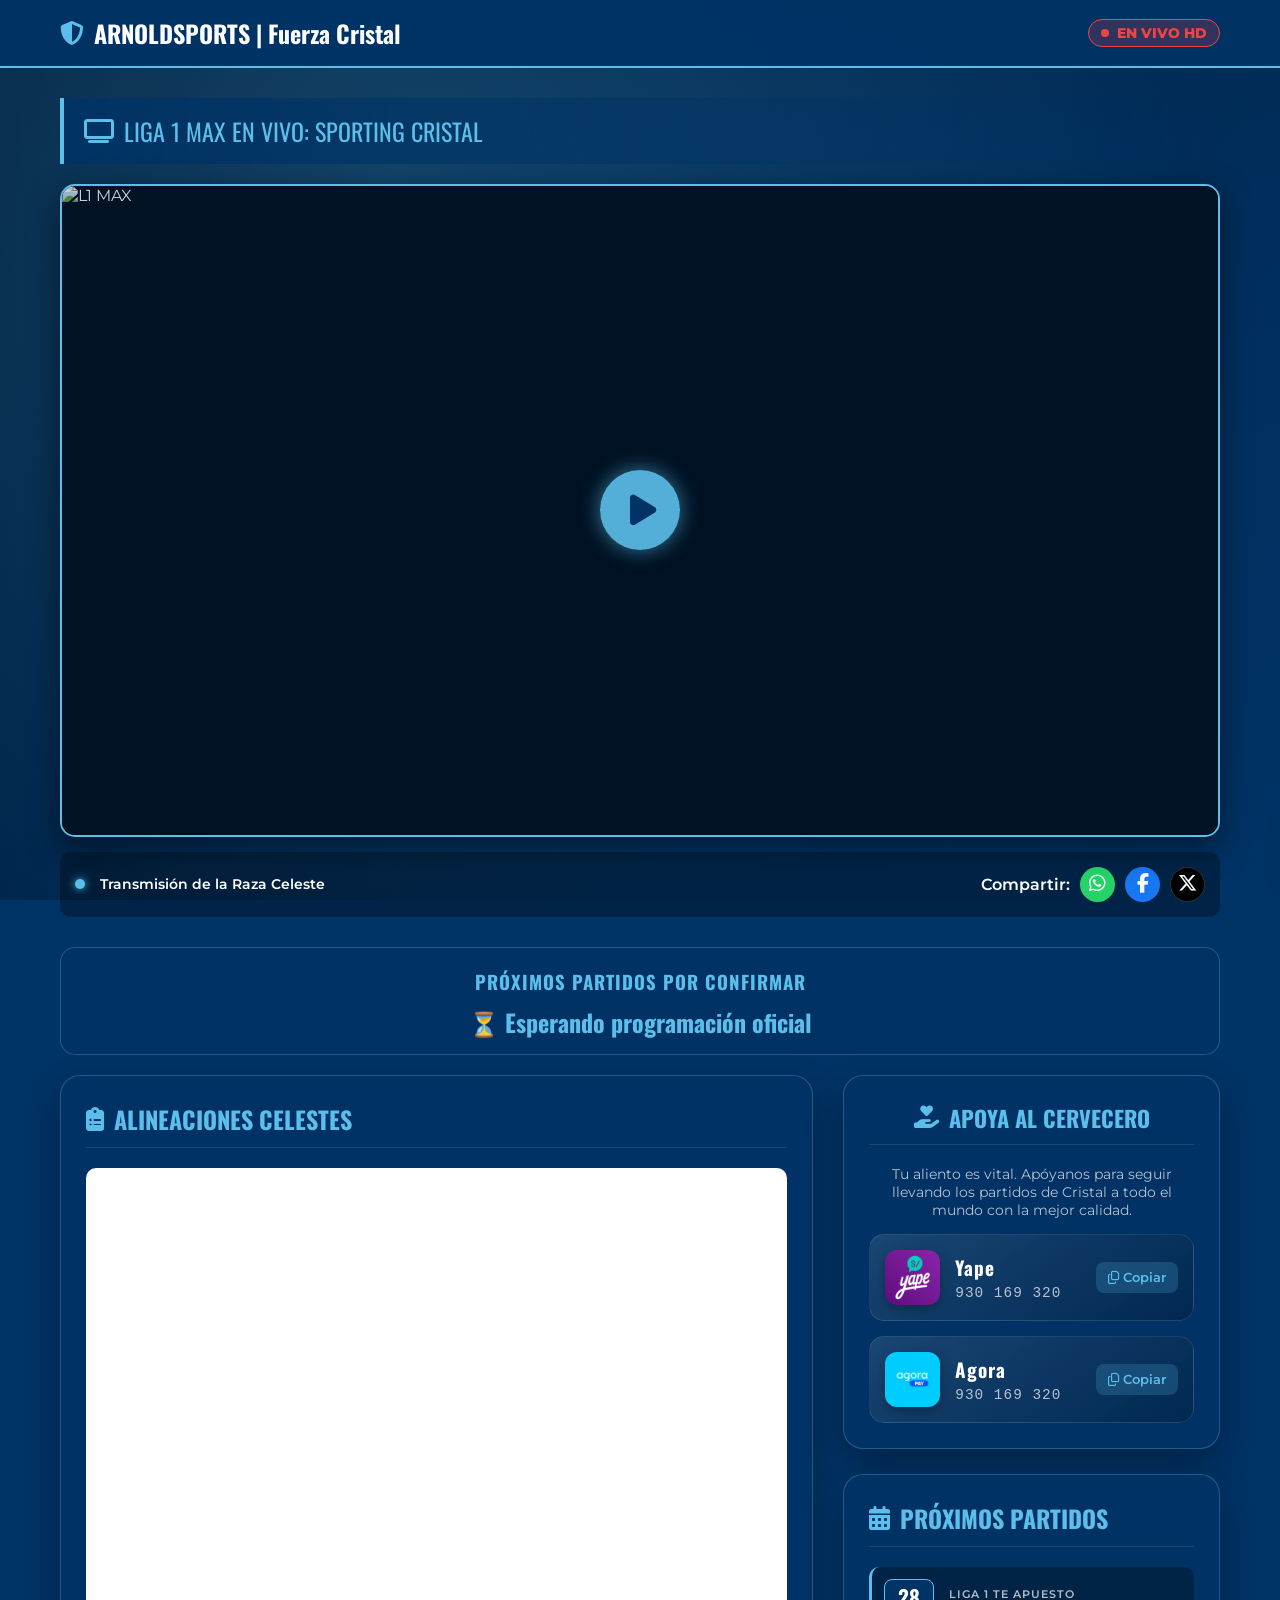
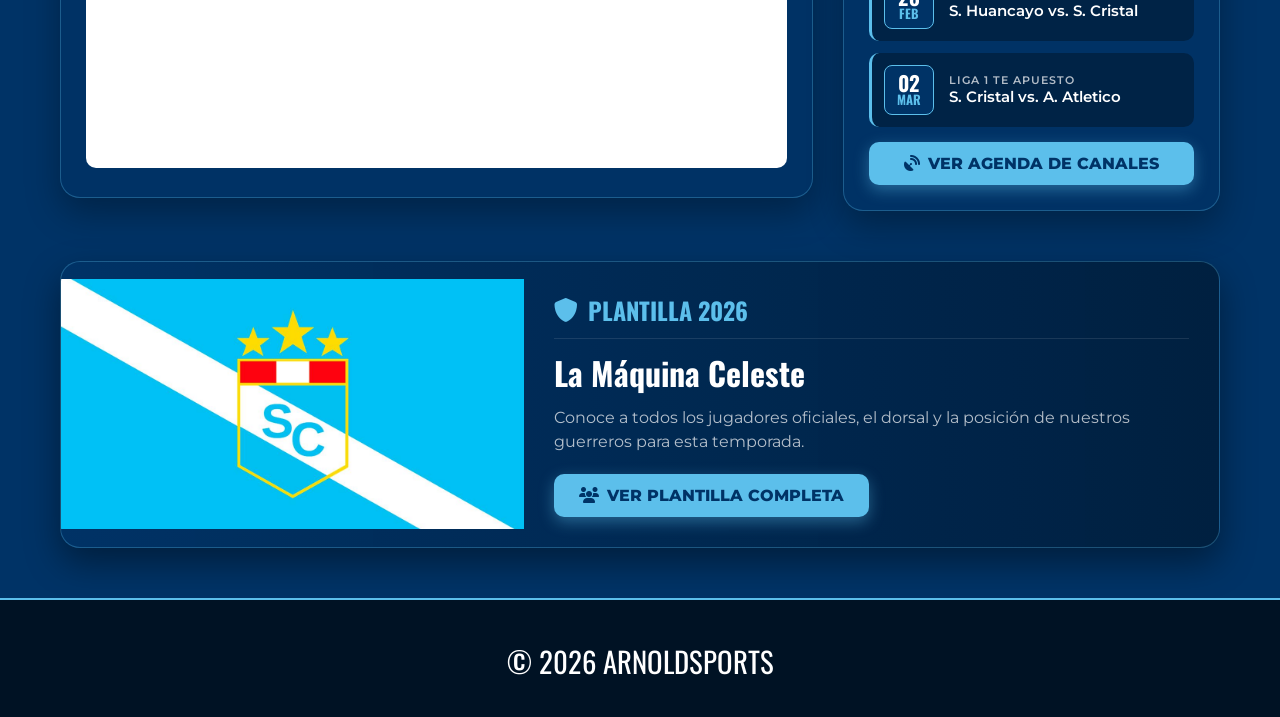
==== index.html @ b7893ec9 "Add files via upload" ====
<!DOCTYPE html>
<html lang="es">
<head>
    <meta charset="UTF-8">
    <meta name="viewport" content="width=device-width, initial-scale=1.0, maximum-scale=1.0, user-scalable=no">
    <meta name="description" content="ARNOLDSPORTS - La casa de la Raza Celeste.">
    <meta name="referrer" content="no-referrer">
    <title>⚽ ARNOLDSPORTS | Fuerza Cristal</title>
    
    <link rel="icon" href="mi_logo.png" type="image/png">
    <link href="https://fonts.googleapis.com/css2?family=Montserrat:wght@400;500;600;800&family=Oswald:wght@500;700&display=swap" rel="stylesheet">
    <link rel="stylesheet" href="https://cdnjs.cloudflare.com/ajax/libs/font-awesome/6.4.2/css/all.min.css">
    <link rel="stylesheet" href="style.css">
</head>
<body>

    <header>
        <div class="container header-content">
            <a href="/" class="logo">
                <i class="fa-solid fa-shield-halved logo-shield-icon"></i> 
                ARNOLDSPORTS | Fuerza Cristal
            </a>
            <div class="live-badge"><div class="live-dot"></div> EN VIVO HD</div>
        </div>
    </header>

    <main class="main-content container">
        
        <section class="top-video-section">
            <div class="Match-title" id="mainMatchTitle">
                <i class="fa-solid fa-tv"></i>
                <span>LIGA 1 MAX EN VIVO: SPORTING CRISTAL</span>
            </div>
            
            <div class="video-frame" id="video-container">
                <div id="fake-poster" class="fake-poster">
                    <img src="https://claroperupoc.vtexassets.com/arquivos/ids/1667923/liga-1-max.png" alt="L1 MAX">
                    <div class="play-button"><i class="fa-solid fa-play"></i></div>
                </div>
                
                <iframe id="live-iframe" src="" sandbox="allow-scripts allow-same-origin allow-forms allow-presentation" allow="autoplay; fullscreen; encrypted-media; picture-in-picture" allowfullscreen scrolling="no" style="display: none; width: 100%; height: 100%; border: none;"></iframe>
            </div>

            <div class="action-bar">
                <div class="viewers-count">
                    <div class="live-dot-celeste"></div>
                    <span style="color: var(--sc-white); margin-left: 5px;">Transmisión de la Raza Celeste</span>
                </div>
                <div class="share-section">
                    <span>Compartir:</span>
                    <button class="share-btn btn-wa" onclick="window.open('https://api.whatsapp.com/send?text=¡Alienta a Cristal en vivo por ARNOLDSPORTS!', '_blank')"><i class="fa-brands fa-whatsapp"></i></button>
                    <button class="share-btn btn-fb" onclick="window.open('https://www.facebook.com/sharer/sharer.php?u=URL_DE_TU_WEB', '_blank')"><i class="fa-brands fa-facebook-f"></i></button>
                    <button class="share-btn btn-tw" onclick="window.open('https://twitter.com/intent/tweet?text=¡Viendo a la Máquina Celeste por ARNOLDSPORTS!', '_blank')"><i class="fa-brands fa-x-twitter"></i></button>
                </div>
            </div>
        </section>

        <div class="countdown-container" style="text-align: center; margin: 20px 0; background: rgba(0, 51, 102, 0.5); padding: 20px; border-radius: 15px; border: 1px solid var(--glass-border); backdrop-filter: blur(10px);">
            <h3 id="titulo-proximo" style="font-family: 'Oswald', sans-serif; color: var(--sc-celeste); text-transform: uppercase; margin-bottom: 15px; letter-spacing: 1px;">Calculando próximo partido...</h3>
            <div id="countdown" style="display: flex; justify-content: center; gap: 20px; font-family: 'Oswald', sans-serif; font-size: 2.5rem; color: white; font-weight: 700;"></div>
        </div>

        <section class="bottom-info-section">
            
            <div class="glass-panel" style="height: fit-content;">
                <h3 class="panel-header"><i class="fa-solid fa-clipboard-list"></i> Alineaciones Celestes</h3>
                <div class="widget-wrapper" style="margin-bottom: 0;">
                    <iframe id="sofa-lineups-embed-15458724" class="iframe-lineups" src="https://widgets.sofascore.com/embed/lineups?id=15458724&widgetTheme=light" scrolling="no"></iframe>
                </div>
            </div>

            <div class="sidebar-wrapper">
                <div class="glass-panel" style="margin-bottom: 25px; height: fit-content;">
                    <h3 class="panel-header" style="justify-content: center; font-size: 1.4rem;">
                        <i class="fa-solid fa-hand-holding-heart"></i> Apoya al Cervecero
                    </h3>
                    <p class="donation-desc">Tu aliento es vital. Apóyanos para seguir llevando los partidos de Cristal a todo el mundo con la mejor calidad.</p>
                    <div class="donations-grid">
                        <div class="premium-card card-yape" onclick="copyText('930169320', 'Yape')">
                            <div class="card-left">
                                <div class="payment-img-box"><img src="yape.png" alt="Yape" class="payment-logo" onerror="this.src='mi_logo.png'"></div>
                                <div class="card-details"><h4>Yape</h4><span class="card-number">930 169 320</span></div>
                            </div>
                            <div class="copy-action"><i class="fa-regular fa-copy"></i> Copiar</div>
                        </div>
                        <div class="premium-card card-agora" onclick="copyText('930169320', 'Agora')">
                            <div class="card-left">
                                <div class="payment-img-box"><img src="agorapay.png" alt="Agora" class="payment-logo" onerror="this.src='mi_logo.png'"></div>
                                <div class="card-details"><h4>Agora</h4><span class="card-number">930 169 320</span></div>
                            </div>
                            <div class="copy-action"><i class="fa-regular fa-copy"></i> Copiar</div>
                        </div>
                    </div>
                </div>

                <div class="glass-panel" style="height: fit-content;">
                    <h3 class="panel-header"><i class="fa-solid fa-calendar-days"></i> Próximos Partidos</h3>
                    <div class="upcoming-list">
                        <div class="upcoming-item">
                            <div class="date-box"><span>28</span>FEB</div>
                            <div class="match-info"><div class="league">Liga 1 Te Apuesto</div><div class="teams">S. Huancayo vs. S. Cristal</div></div>
                        </div>
                        <div class="upcoming-item">
                            <div class="date-box"><span>02</span>MAR</div>
                            <div class="match-info"><div class="league">Liga 1 Te Apuesto</div><div class="teams">S. Cristal vs. A. Atletico </div></div>
                        </div>
                    </div>
                    
                    <a href="agenda.html" class="action-btn" style="margin-top: 15px; width: 100%; justify-content: center; display: flex;">
                        <i class="fa-solid fa-satellite-dish" style="margin-right: 8px;"></i> Ver Agenda de Canales
                    </a>
                </div>
            </div>
        </section>

        <section class="plantilla-wide-section">
            <div class="team-card-wide">
                <img src="imagen cristal.jpg" alt="Sporting Cristal" class="team-img-wide">
                <div class="team-info-wide">
                    <h3 class="panel-header" style="margin-bottom: 10px;"><i class="fa-solid fa-shield"></i> Plantilla 2026</h3>
                    <h4>La Máquina Celeste</h4>
                    <p>Conoce a todos los jugadores oficiales, el dorsal y la posición de nuestros guerreros para esta temporada.</p>
                    <a href="plantilla.html" class="action-btn"><i class="fa-solid fa-users" style="margin-right: 8px;"></i> Ver Plantilla Completa</a>
                </div>
            </div>
        </section>
    </main>

    <footer class="site-footer">
        <div class="container footer-content">
            <div class="footer-logo">© 2026 ARNOLDSPORTS</div>
        </div>
    </footer>

    <div id="premiumToast" class="toast-premium"><i id="toastIcon" class="fa-solid fa-circle-check toast-icon-success"></i><span id="toastMessage">¡Listo! Cuenta copiada.</span></div>

    <script src="script.js"></script>
</body>
</html>
---- style.css ----
/* ========================================== */
/* VARIABLES GLOBALES Y COLORES               */
/* ========================================== */
:root {
    --sc-celeste: #5CBFEB;
    --sc-dark-blue: #003366;
    --sc-white: #FFFFFF;
    --sc-accent-gold: #FFD700;
    --bg-deep: #001224; 
    --glass-bg: rgba(0, 51, 102, 0.85);
    --glass-border: rgba(92, 191, 235, 0.3);
    --text-dim: rgba(255, 255, 255, 0.7);
    --btn-green: #5cb85c;
    --btn-green-hover: #4cae4c;
}

* { 
    margin: 0; 
    padding: 0; 
    box-sizing: border-box; 
}

body {
    font-family: 'Montserrat', sans-serif;
    background-color: var(--sc-dark-blue);
    color: var(--sc-white);
    min-height: 100vh;
    position: relative;
    overflow-x: hidden;
}

/* Fondo Dinámico Moderno */
body::before {
    content: ''; 
    position: fixed; 
    top: 0; 
    left: 0; 
    width: 100%; 
    height: 100%;
    background: radial-gradient(circle at 30% 20%, rgba(92, 191, 235, 0.2) 0%, transparent 70%),
                radial-gradient(circle at 70% 80%, rgba(0, 51, 102, 0.9) 0%, transparent 70%),
                linear-gradient(135deg, #001e3c 0%, #003366 100%);
    z-index: -2;
}

.container { 
    max-width: 1200px; 
    margin: 0 auto; 
    padding: 0 20px; 
}

/* ========================================== */
/* HEADER Y NAVEGACIÓN                        */
/* ========================================== */
header { 
    background: rgba(0, 51, 102, 0.95); 
    backdrop-filter: blur(10px); 
    border-bottom: 2px solid var(--sc-celeste); 
    position: sticky; 
    top: 0; 
    z-index: 1000; 
    padding: 15px 0; 
}

.header-content { 
    display: flex; 
    justify-content: space-between; 
    align-items: center; 
}

.logo { 
    font-family: 'Oswald', sans-serif; 
    font-size: 1.5rem; 
    font-weight: 700; 
    color: var(--sc-white); 
    text-decoration: none; 
    display: flex; 
    align-items: center; 
    gap: 10px; 
}

.logo i { color: var(--sc-celeste); }

.live-badge { 
    background: rgba(239, 68, 68, 0.2); 
    border: 1px solid #ef4444; 
    color: #ef4444; 
    padding: 5px 12px; 
    border-radius: 20px; 
    font-size: 0.85rem; 
    font-weight: 800; 
    display: flex; 
    align-items: center; 
    gap: 8px; 
    animation: pulse 2s infinite; 
}

.live-dot { 
    width: 8px; 
    height: 8px; 
    background: #ef4444; 
    border-radius: 50%; 
}

@keyframes pulse { 
    0% { box-shadow: 0 0 0 0 rgba(239, 68, 68, 0.7); } 
    70% { box-shadow: 0 0 0 10px rgba(239, 68, 68, 0); } 
    100% { box-shadow: 0 0 0 0 rgba(239, 68, 68, 0); } 
}

/* ========================================== */
/* SECCIÓN REPRODUCTOR DE VIDEO               */
/* ========================================== */
.top-video-section { margin-top: 30px; margin-bottom: 30px; }

.Match-title { 
    background: linear-gradient(90deg, rgba(0, 51, 102, 0.9), transparent); 
    padding: 15px 20px; 
    border-left: 4px solid var(--sc-celeste); 
    font-family: 'Oswald', sans-serif; 
    font-size: 1.5rem; 
    color: var(--sc-celeste); 
    margin-bottom: 20px; 
    display: flex; 
    align-items: center; 
    gap: 10px; 
    text-transform: uppercase; 
}

.video-frame { 
    width: 100%; 
    aspect-ratio: 16/9; 
    background: #000; 
    border-radius: 15px; 
    overflow: hidden; 
    border: 2px solid var(--sc-celeste); 
    box-shadow: 0 10px 30px rgba(0,0,0,0.5); 
    position: relative; 
}

.fake-poster {
    width: 100%;
    height: 100%;
    position: absolute;
    top: 0; 
    left: 0;
    cursor: pointer;
    background: #001224;
    display: flex;
    align-items: center;
    justify-content: center;
    z-index: 10;
}

.fake-poster img {
    width: 100%;
    height: 100%;
    object-fit: contain;
    opacity: 0.8;
    transition: opacity 0.3s;
}

.fake-poster:hover img { opacity: 0.5; }

.play-button {
    position: absolute;
    width: 80px;
    height: 80px;
    background: rgba(92, 191, 235, 0.9);
    border-radius: 50%;
    display: flex;
    align-items: center;
    justify-content: center;
    font-size: 35px;
    color: var(--sc-dark-blue);
    box-shadow: 0 0 20px rgba(92, 191, 235, 0.6);
    transition: transform 0.3s;
    padding-left: 6px;
}

.fake-poster:hover .play-button {
    transform: scale(1.15);
    background: #fff;
    color: var(--sc-celeste);
}

.action-bar { 
    display: flex; justify-content: space-between; align-items: center; 
    background: rgba(0,0,0,0.3); padding: 15px; border-radius: 10px; margin-top: 15px; 
}
.viewers-count { display: flex; align-items: center; gap: 10px; font-weight: 600; font-size: 0.9rem; }
.live-dot-celeste { width: 10px; height: 10px; background: var(--sc-celeste); border-radius: 50%; box-shadow: 0 0 8px var(--sc-celeste); }
.share-section { display: flex; align-items: center; gap: 10px; font-weight: 600; }
.share-btn { width: 35px; height: 35px; border-radius: 50%; border: none; cursor: pointer; color: white; display: flex; justify-content: center; align-items: center; font-size: 1.2rem; transition: transform 0.2s; }
.share-btn:hover { transform: scale(1.1); }
.btn-wa { background: #25D366; } .btn-fb { background: #1877F2; } .btn-tw { background: #000; border: 1px solid #333; }

/* ========================================== */
/* CONTADOR REGRESIVO                         */
/* ========================================== */
.countdown-container {
    text-align: center; margin: 20px 0; background: rgba(0, 51, 102, 0.5); 
    padding: 20px; border-radius: 15px; border: 1px solid var(--glass-border); 
    backdrop-filter: blur(10px);
}

#countdown div { 
    background: rgba(0,0,0,0.3); padding: 10px; border-radius: 8px; min-width: 70px; color: white; 
}
#countdown span { display: block; font-size: 2.2rem; font-weight: 800; line-height: 1; }
#countdown small { font-size: 0.7rem; color: var(--sc-celeste); font-weight: 400; text-transform: uppercase; }

/* ========================================== */
/* PANELES DE INFORMACIÓN Y WIDGETS           */
/* ========================================== */
.bottom-info-section { display: grid; grid-template-columns: 2fr 1fr; gap: 30px; margin-bottom: 50px; }
@media (max-width: 900px) { .bottom-info-section { grid-template-columns: 1fr; } }
.glass-panel { background: var(--glass-bg); backdrop-filter: blur(12px); border: 1px solid var(--glass-border); border-radius: 20px; padding: 25px; box-shadow: 0 15px 35px rgba(0,0,0,0.3); }
.panel-header { font-family: 'Oswald', sans-serif; font-size: 1.5rem; color: var(--sc-celeste); text-transform: uppercase; margin-bottom: 20px; display: flex; align-items: center; gap: 10px; border-bottom: 1px solid rgba(255,255,255,0.1); padding-bottom: 10px; }
.widget-wrapper iframe { width: 100%; height: 600px; border: none; border-radius: 10px; background: #fff; }

/* ========================================== */
/* SECCIÓN APOYA AL CERVECERO (YAPE/AGORA)    */
/* ========================================== */
.donation-desc { font-size: 0.9rem; color: var(--text-dim); margin-bottom: 15px; text-align: center; }
.donations-grid { display: flex; flex-direction: column; gap: 15px; }
.premium-card { background: linear-gradient(145deg, rgba(255,255,255,0.1), rgba(0,0,0,0.2)); border: 1px solid rgba(255,255,255,0.1); border-radius: 15px; padding: 15px; display: flex; justify-content: space-between; align-items: center; cursor: pointer; transition: 0.3s; }
.premium-card:hover { border-color: var(--sc-celeste); background: rgba(92, 191, 235, 0.1); }
.card-left { display: flex; align-items: center; gap: 15px; }
.payment-img-box { width: 55px; height: 55px; flex-shrink: 0; display: flex; align-items: center; justify-content: center; }
.payment-logo { width: 100%; height: 100%; object-fit: contain; border-radius: 12px; filter: drop-shadow(0 4px 6px rgba(0,0,0,0.3)); }
.card-details h4 { margin: 0; font-family: 'Oswald', sans-serif; font-size: 1.2rem; letter-spacing: 1px; color: var(--sc-white); }
.card-number { font-size: 0.9rem; color: var(--text-dim); font-family: monospace; letter-spacing: 1px; }
.copy-action { background: rgba(92, 191, 235, 0.2); color: var(--sc-celeste); padding: 8px 12px; border-radius: 8px; font-weight: 600; font-size: 0.8rem; }

/* ========================================== */
/* LISTA DE PRÓXIMOS PARTIDOS (SIDEBAR)       */
/* ========================================== */
.upcoming-list { display: flex; flex-direction: column; gap: 12px; }
.upcoming-item { display: flex; align-items: center; gap: 15px; background: rgba(0,0,0,0.3); padding: 12px; border-radius: 10px; border-left: 3px solid var(--sc-celeste); }
.date-box { display: flex; flex-direction: column; align-items: center; justify-content: center; background: var(--sc-dark-blue); color: var(--sc-celeste); width: 50px; height: 50px; border-radius: 8px; font-family: 'Oswald', sans-serif; font-weight: 700; font-size: 0.8rem; line-height: 1; border: 1px solid var(--sc-celeste); }
.date-box span { font-size: 1.3rem; color: var(--sc-white); }
.match-info { display: flex; flex-direction: column; }
.league { font-size: 0.7rem; color: var(--text-dim); text-transform: uppercase; font-weight: 600; letter-spacing: 1px; }
.teams { font-size: 0.95rem; font-weight: 600; color: var(--sc-white); }

/* ========================================== */
/* SECCIÓN PLANTILLA WIDE (INDEX)             */
/* ========================================== */
.plantilla-wide-section { margin-bottom: 50px; }
.team-card-wide { background: linear-gradient(90deg, var(--glass-bg), rgba(0,30,60,0.9)); border: 1px solid var(--glass-border); border-radius: 20px; overflow: hidden; display: flex; align-items: center; box-shadow: 0 15px 35px rgba(0,0,0,0.4); }
.team-img-wide { width: 40%; height: 250px; object-fit: cover; }
.team-info-wide { padding: 30px; width: 60%; }
.team-info-wide h4 { font-family: 'Oswald', sans-serif; font-size: 2rem; margin-bottom: 10px; color: var(--sc-white); }
.team-info-wide p { color: var(--text-dim); margin-bottom: 20px; font-size: 1rem; line-height: 1.5; }
.action-btn { display: inline-flex; align-items: center; background: var(--sc-celeste); color: var(--sc-dark-blue); padding: 12px 25px; border-radius: 10px; font-weight: 800; text-decoration: none; text-transform: uppercase; transition: 0.3s; box-shadow: 0 5px 15px rgba(92, 191, 235, 0.4); }
.action-btn:hover { background: #fff; transform: translateY(-3px); }
@media (max-width: 768px) { .team-card-wide { flex-direction: column; } .team-img-wide { width: 100%; height: 200px; } .team-info-wide { width: 100%; text-align: center; } }

/* ========================================== */
/* NUEVA AGENDA: PARTIDOS DE HOY              */
/* ========================================== */
.lista-partidos {
    display: flex;
    flex-direction: column;
    gap: 15px;
    background: rgba(0, 51, 102, 0.5);
    padding: 20px;
    border-radius: 15px;
    border: 1px solid var(--glass-border);
}

.partido-row {
    display: flex;
    align-items: center;
    background: rgba(0, 0, 0, 0.4);
    border-radius: 10px;
    padding: 15px 20px;
    transition: transform 0.2s, background 0.2s;
    border-left: 4px solid var(--sc-celeste);
}

.partido-row:hover {
    transform: translateX(5px);
    background: rgba(0, 0, 0, 0.6);
    border-color: #fff;
}

.partido-hora {
    font-family: 'Oswald', sans-serif;
    font-size: 1.3rem;
    color: var(--sc-celeste);
    width: 70px;
    flex-shrink: 0;
}

.partido-info {
    flex-grow: 1;
    display: flex;
    flex-direction: column;
}

.partido-torneo {
    font-size: 0.75rem;
    color: var(--text-dim);
    text-transform: uppercase;
    letter-spacing: 1px;
    margin-bottom: 4px;
}

.partido-equipos {
    font-size: 1.1rem;
    font-weight: 700;
    color: #fff;
}

.btn-ver-partido {
    background: #ff5500; /* Naranja resaltante */
    color: #fff;
    padding: 10px 20px;
    border-radius: 8px;
    text-decoration: none;
    font-weight: 700;
    font-size: 0.9rem;
    display: flex;
    align-items: center;
    gap: 8px;
    transition: 0.3s;
    white-space: nowrap;
}

.btn-ver-partido:hover {
    background: #e64a00;
    box-shadow: 0 0 15px rgba(255, 85, 0, 0.5);
    color: #fff;
}

@media (max-width: 600px) {
    .partido-row { flex-direction: column; align-items: flex-start; gap: 12px; }
    .partido-hora { width: 100%; border-bottom: 1px solid rgba(255,255,255,0.1); padding-bottom: 5px; }
    .btn-ver-partido { width: 100%; justify-content: center; }
}

/* ========================================== */
/* DIRECTORIO DE CANALES (HORIZONTAL, BLANCO) */
/* ========================================== */
.categoria-region { margin-bottom: 40px; }
.region-title { 
    font-family: 'Oswald', sans-serif; 
    color: var(--sc-accent-gold); 
    font-size: 1.6rem; 
    text-transform: uppercase; 
    margin-bottom: 20px; 
    border-bottom: 2px solid rgba(255,255,255,0.1); 
    padding-bottom: 10px; 
    display: flex;
    align-items: center;
    gap: 10px;
}

.canales-grid-horizontal { 
    display: grid; 
    grid-template-columns: repeat(auto-fill, minmax(320px, 1fr)); 
    gap: 15px; 
}

.canal-horizontal {
    display: flex;
    align-items: center;
    background: #ffffff;
    border-radius: 8px;
    padding: 10px 15px;
    transition: transform 0.3s, box-shadow 0.3s;
    box-shadow: 0 4px 6px rgba(0,0,0,0.1);
}

.canal-horizontal:hover {
    transform: translateY(-3px);
    box-shadow: 0 8px 15px rgba(92, 191, 235, 0.4);
}

.canal-logo {
    width: 60px;
    height: 40px;
    display: flex;
    align-items: center;
    justify-content: center;
    margin-right: 15px;
}

.canal-logo img {
    max-width: 100%;
    max-height: 100%;
    object-fit: contain;
}

.canal-nombre {
    flex-grow: 1;
    font-family: 'Montserrat', sans-serif;
    font-weight: 700;
    color: #333333; 
    font-size: 0.95rem;
}

.btn-ver-canal-hor {
    background-color: var(--btn-green);
    color: #fff;
    padding: 8px 15px;
    border-radius: 5px;
    text-decoration: none;
    font-weight: 700;
    font-size: 0.9rem;
    transition: 0.2s;
    border-bottom: 2px solid #4cae4c;
    white-space: nowrap;
}

.btn-ver-canal-hor:hover {
    background-color: var(--btn-green-hover);
    color: #fff;
}

/* ========================================== */
/* PLANTILLA 3D JUGADORES Y EFECTO GLOW       */
/* ========================================== */
.plantilla-header { text-align: center; margin-bottom: 40px; color: var(--sc-white); }
.plantilla-header h2 { font-family: 'Oswald', sans-serif; font-size: 2.8rem; color: var(--sc-celeste); text-transform: uppercase; margin-bottom: 5px;}
.filtros-posicion { margin-top: 25px; display: flex; justify-content: center; gap: 10px; flex-wrap: wrap; }
.btn-filtro { background: rgba(255, 255, 255, 0.05); border: 1px solid var(--sc-celeste); color: var(--sc-celeste); padding: 8px 18px; border-radius: 20px; cursor: pointer; font-family: 'Oswald', sans-serif; text-transform: uppercase; transition: 0.3s; font-size: 0.9rem; }
.btn-filtro.active, .btn-filtro:hover { background: var(--sc-celeste); color: var(--sc-dark-blue); box-shadow: 0 0 15px rgba(92, 191, 235, 0.4); }
#plantel { display: flex; flex-wrap: wrap; justify-content: center; gap: 25px; padding: 20px 0 50px; }
.entrenador-wrapper { width: 100%; display: flex; justify-content: center; margin-bottom: 20px; }
.entrenador-card { background: linear-gradient(145deg, #002244, #001224); border: 2px solid var(--sc-accent-gold); border-radius: 20px; padding: 25px 40px; display: flex; flex-direction: row; align-items: center; gap: 30px; width: 100%; max-width: 800px; box-shadow: 0 15px 35px rgba(0,0,0,0.6); }
.entrenador-img { width: 130px; height: 130px; border-radius: 50%; object-fit: cover; border: 4px solid var(--sc-accent-gold); background: #fff; flex-shrink: 0;}
.entrenador-info { text-align: left; }
.entrenador-info h3 { font-family: 'Oswald', sans-serif; font-size: 2.2rem; color: var(--sc-accent-gold); margin: 0; text-transform: uppercase; line-height: 1.1;}
.entrenador-info p { font-size: 1rem; color: var(--text-dim); margin: 8px 0 0; text-transform: uppercase; letter-spacing: 2px; font-weight: 600;}
.entrenador-info .badge-dt { display: inline-block; background: rgba(255, 215, 0, 0.2); color: var(--sc-accent-gold); padding: 5px 15px; border-radius: 20px; font-size: 0.8rem; margin-top: 10px; border: 1px solid var(--sc-accent-gold); }

/* CONTENEDOR CARTA 3D */
.flip { width: 200px; height: 300px; perspective: 1000px; cursor: pointer; }
.flip-inner { position: relative; width: 100%; height: 100%; transition: transform 0.6s; transform-style: preserve-3d; }
.flip:hover .flip-inner { transform: rotateY(180deg); }

/* EFECTO GLOW (FRENTE Y ATRÁS DE LA CARTA) */
.frente, .atras { 
    position: absolute; 
    width: 100%; 
    height: 100%; 
    backface-visibility: hidden; 
    border-radius: 15px; 
    overflow: hidden; 
    border: 1px solid rgba(92, 191, 235, 0.3); 
    box-shadow: 0 0 15px rgba(92, 191, 235, 0.2), 0 10px 20px rgba(0,0,0,0.5); 
    transition: box-shadow 0.4s ease, border-color 0.4s ease;
}

.flip:hover .frente, .flip:hover .atras {
    box-shadow: 0 0 35px rgba(92, 191, 235, 0.9), 0 10px 20px rgba(0,0,0,0.6); 
    border-color: #5CBFEB;
}

.frente { background: rgba(0, 51, 102, 0.85); display: flex; flex-direction: column; }
.frente img { width: 100%; height: 210px; object-fit: cover; border-bottom: 2px solid var(--sc-celeste); background: #fff;}
.info-frente { padding: 10px; text-align: center; }
.info-frente h3 { font-family: 'Oswald', sans-serif; font-size: 1rem; color: var(--sc-white); margin: 0; }
.atras { background: linear-gradient(145deg, #003366, #001e3c); transform: rotateY(180deg); display: flex; flex-direction: column; align-items: center; justify-content: center; color: white; text-align: center; border: 2px solid var(--sc-celeste); }

/* MODAL / POPUP DE JUGADOR */
.popup { position: fixed; top: 0; left: 0; width: 100%; height: 100%; background: rgba(0,0,0,.9); backdrop-filter: blur(8px); display: none; align-items: center; justify-content: center; z-index: 2000; }
.popupContenido { background: #001e3c; border: 2px solid var(--sc-celeste); padding: 30px; border-radius: 20px; width: 90%; max-width: 400px; text-align: center; box-shadow: 0 10px 40px rgba(92, 191, 235, 0.4);}
.popup-header { display: flex; align-items: center; gap: 20px; margin-bottom: 25px; text-align: left;}
.popup-header img { width: 90px; height: 90px; object-fit: cover; border-radius: 50%; border: 2px solid var(--sc-celeste); background: #fff;}
.popup-header h2 { font-family: 'Oswald', sans-serif; color: var(--sc-celeste); margin-bottom: 5px; font-size: 1.5rem; text-transform: uppercase; line-height: 1.1;}
.popup-header .num { font-family: 'Oswald', sans-serif; font-size: 1.3rem; color: var(--sc-accent-gold); }
.player-details-grid { display: grid; grid-template-columns: 1fr 1fr; gap: 15px; margin: 20px 0; background: rgba(0,0,0,0.3); padding: 20px; border-radius: 12px; border: 1px solid var(--glass-border); text-align: left; }
.detail-item { display: flex; flex-direction: column; }
.detail-item span { font-size: 0.75rem; color: var(--text-dim); text-transform: uppercase; margin-bottom: 3px; font-weight: 600;}
.detail-item strong { font-size: 0.95rem; color: var(--sc-white); }
@media (max-width: 768px) { .entrenador-card { flex-direction: column; text-align: center; padding: 20px; } .entrenador-info { text-align: center; } }

/* ========================================== */
/* FOOTER Y TOAST                             */
/* ========================================== */
.site-footer { background: #001224; border-top: 2px solid var(--sc-celeste); padding: 40px 0 20px; text-align: center; }
.footer-logo { font-family: 'Oswald', sans-serif; font-size: 1.8rem; color: var(--sc-white); margin-bottom: 15px; }
.site-footer p { color: var(--text-dim); font-size: 0.9rem; margin-bottom: 20px; }
.toast-premium { position: fixed; bottom: 30px; right: -300px; background: rgba(0, 51, 102, 0.95); backdrop-filter: blur(10px); border-left: 4px solid #10b981; color: white; padding: 15px 25px; border-radius: 8px; box-shadow: 0 10px 30px rgba(0,0,0,0.5); display: flex; align-items: center; gap: 15px; font-weight: 600; transition: right 0.4s cubic-bezier(0.68, -0.55, 0.265, 1.55); z-index: 9999; }
.toast-premium.show { right: 30px; }
.toast-icon-success { color: #10b981; font-size: 1.5rem; }
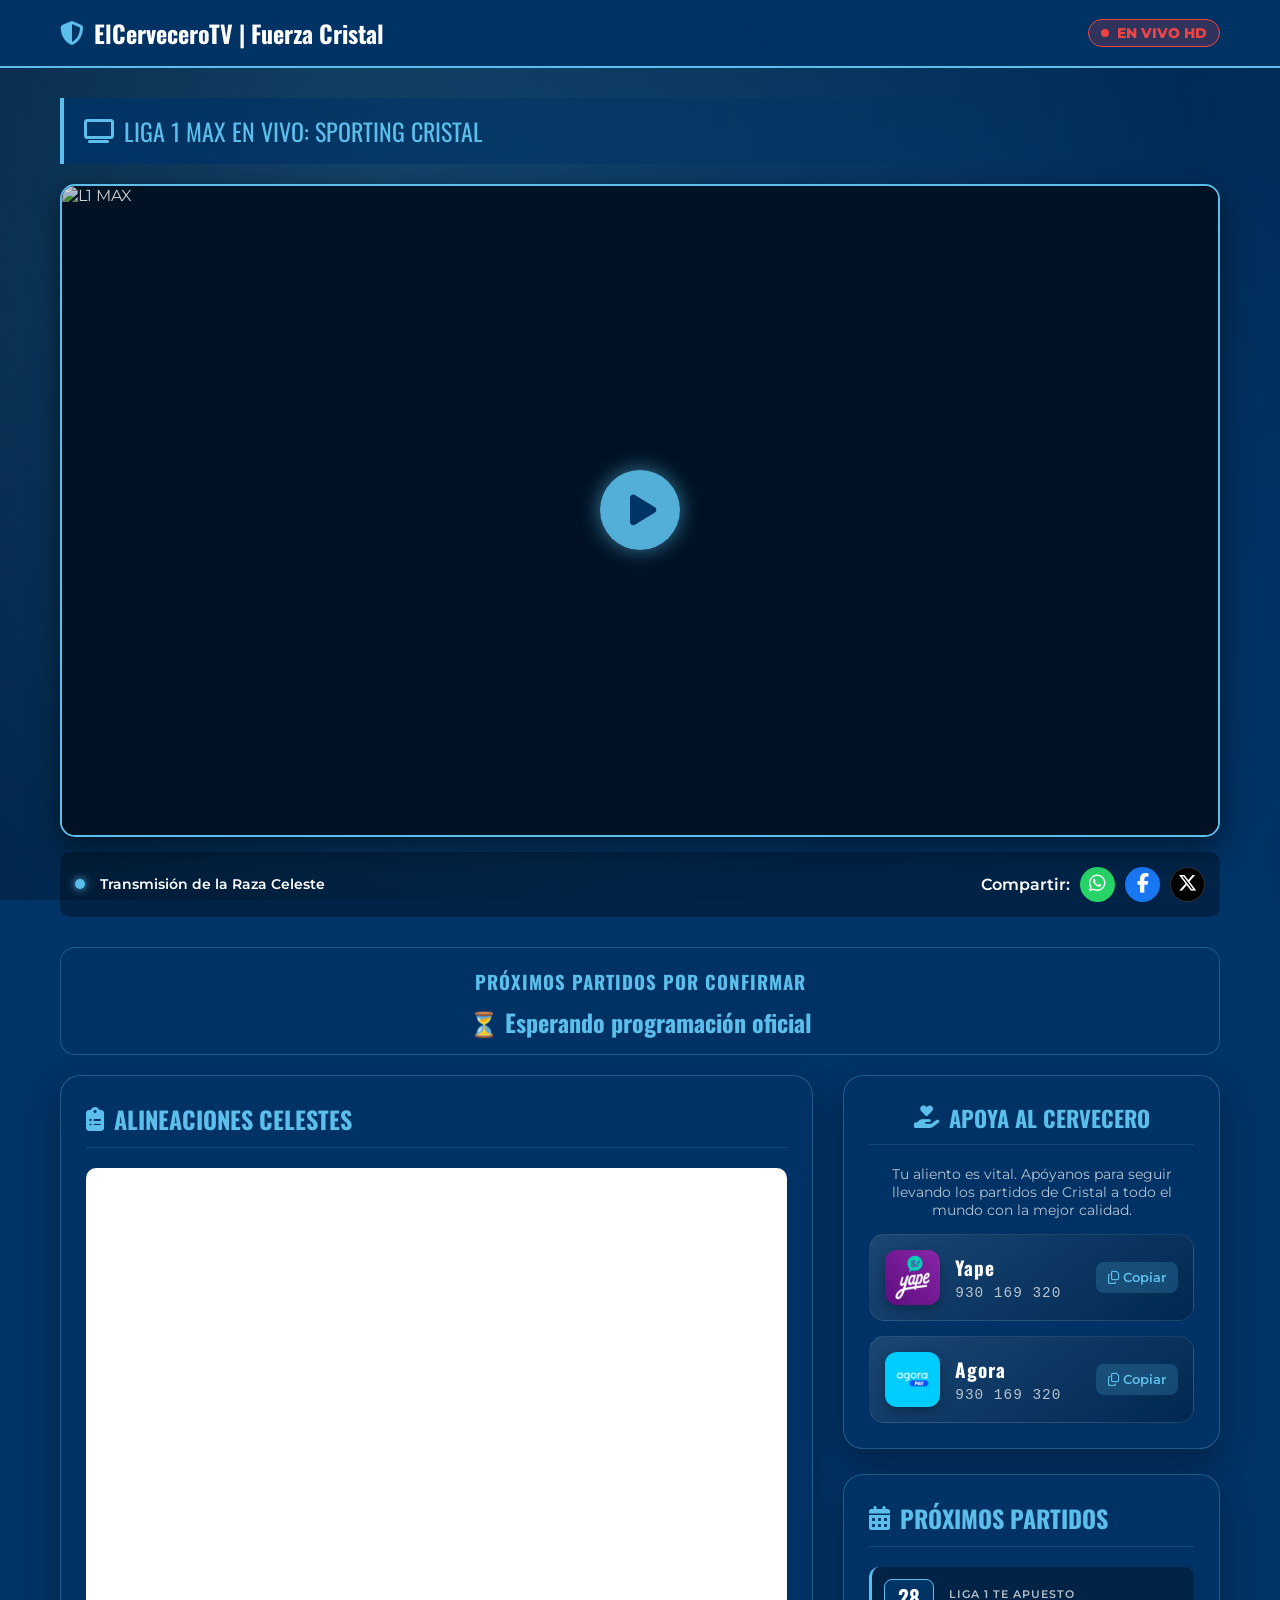
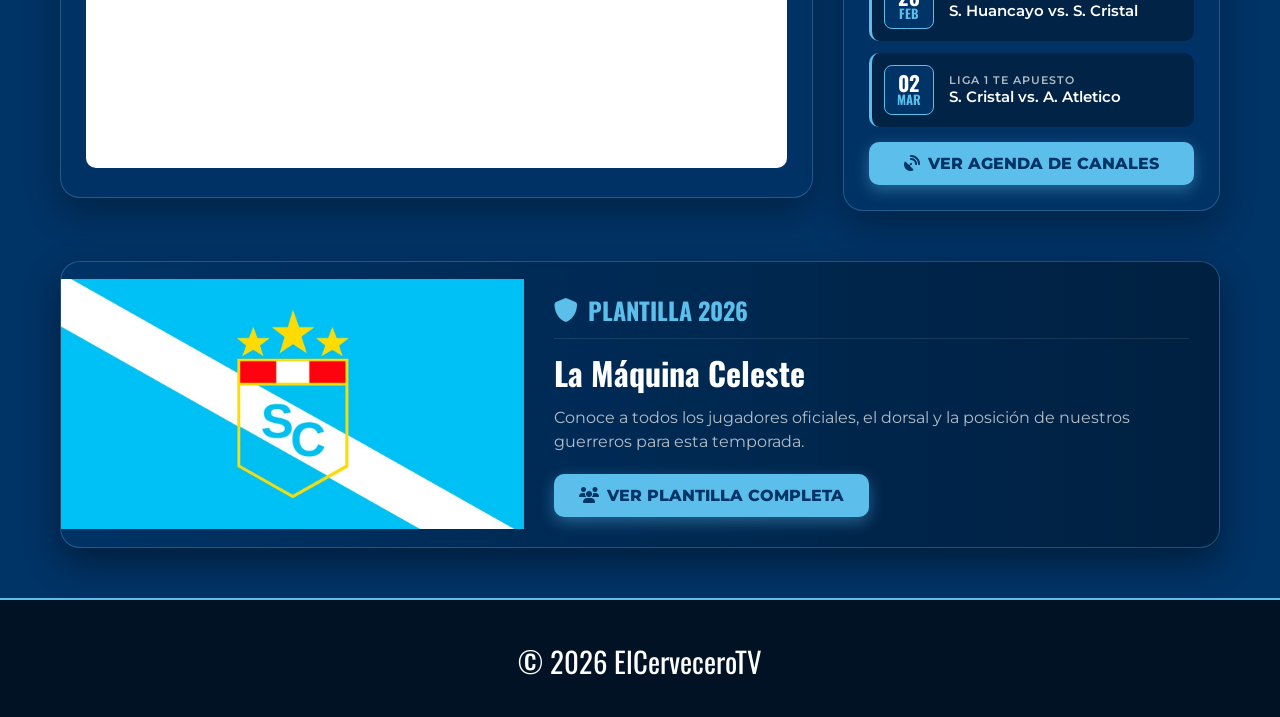
==== commit 695d8981: "Update index.html" ====
--- a/index.html
+++ b/index.html
@@ -3,9 +3,9 @@
 <head>
     <meta charset="UTF-8">
     <meta name="viewport" content="width=device-width, initial-scale=1.0, maximum-scale=1.0, user-scalable=no">
-    <meta name="description" content="ARNOLDSPORTS - La casa de la Raza Celeste.">
+    <meta name="description" content="ElCerveceroTV - La casa de la Raza Celeste.">
     <meta name="referrer" content="no-referrer">
-    <title>⚽ ARNOLDSPORTS | Fuerza Cristal</title>
+    <title>⚽ ElCerveceroTV | Fuerza Cristal</title>
     
     <link rel="icon" href="mi_logo.png" type="image/png">
     <link href="https://fonts.googleapis.com/css2?family=Montserrat:wght@400;500;600;800&family=Oswald:wght@500;700&display=swap" rel="stylesheet">
@@ -18,7 +18,7 @@
         <div class="container header-content">
             <a href="/" class="logo">
                 <i class="fa-solid fa-shield-halved logo-shield-icon"></i> 
-                ARNOLDSPORTS | Fuerza Cristal
+                ElCerveceroTV | Fuerza Cristal
             </a>
             <div class="live-badge"><div class="live-dot"></div> EN VIVO HD</div>
         </div>
@@ -48,9 +48,9 @@
                 </div>
                 <div class="share-section">
                     <span>Compartir:</span>
-                    <button class="share-btn btn-wa" onclick="window.open('https://api.whatsapp.com/send?text=¡Alienta a Cristal en vivo por ARNOLDSPORTS!', '_blank')"><i class="fa-brands fa-whatsapp"></i></button>
+                    <button class="share-btn btn-wa" onclick="window.open('https://api.whatsapp.com/send?text=¡Alienta a Cristal en vivo por ElCerveceroTV!', '_blank')"><i class="fa-brands fa-whatsapp"></i></button>
                     <button class="share-btn btn-fb" onclick="window.open('https://www.facebook.com/sharer/sharer.php?u=URL_DE_TU_WEB', '_blank')"><i class="fa-brands fa-facebook-f"></i></button>
-                    <button class="share-btn btn-tw" onclick="window.open('https://twitter.com/intent/tweet?text=¡Viendo a la Máquina Celeste por ARNOLDSPORTS!', '_blank')"><i class="fa-brands fa-x-twitter"></i></button>
+                    <button class="share-btn btn-tw" onclick="window.open('https://twitter.com/intent/tweet?text=¡Viendo a la Máquina Celeste por ElCerveceroTV!', '_blank')"><i class="fa-brands fa-x-twitter"></i></button>
                 </div>
             </div>
         </section>
@@ -128,7 +128,7 @@
 
     <footer class="site-footer">
         <div class="container footer-content">
-            <div class="footer-logo">© 2026 ARNOLDSPORTS</div>
+            <div class="footer-logo">© 2026 ElCerveceroTV</div>
         </div>
     </footer>
 
@@ -136,4 +136,5 @@
 
     <script src="script.js"></script>
 </body>
-</html>+
+</html>
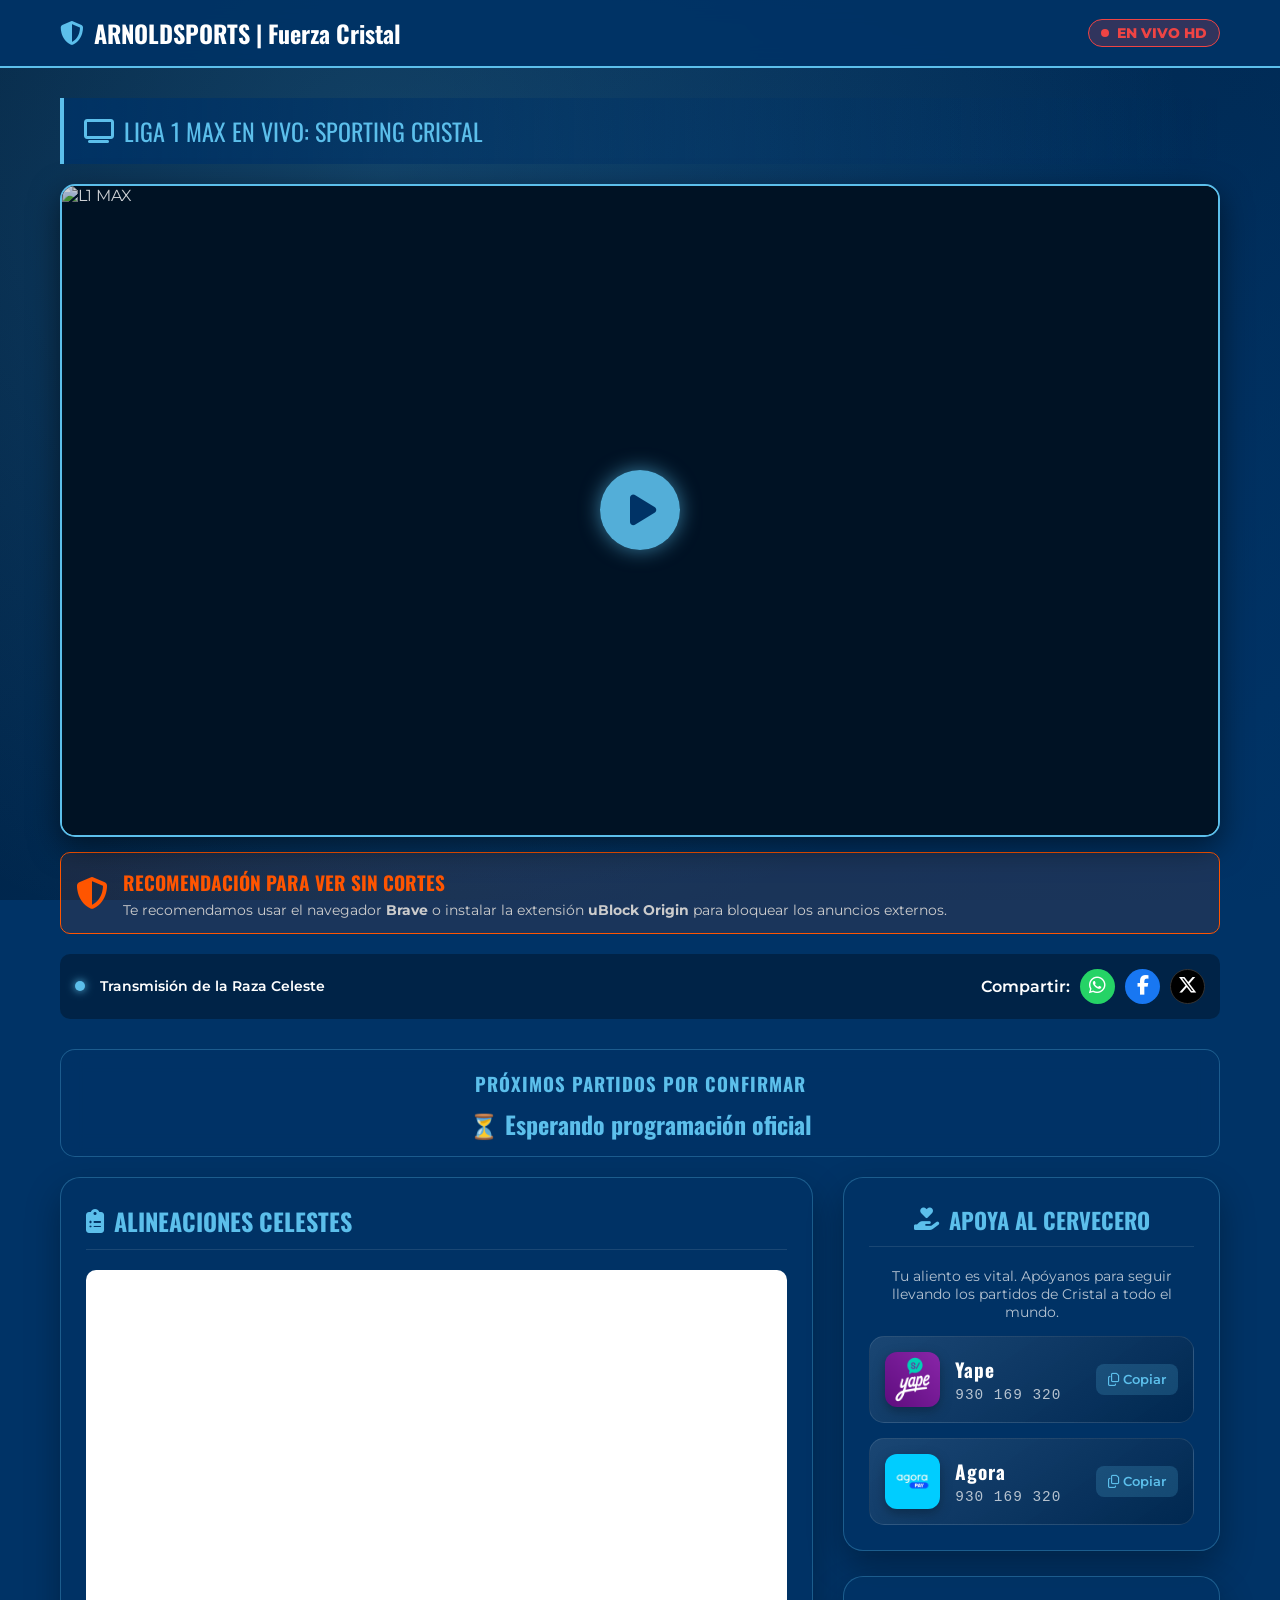
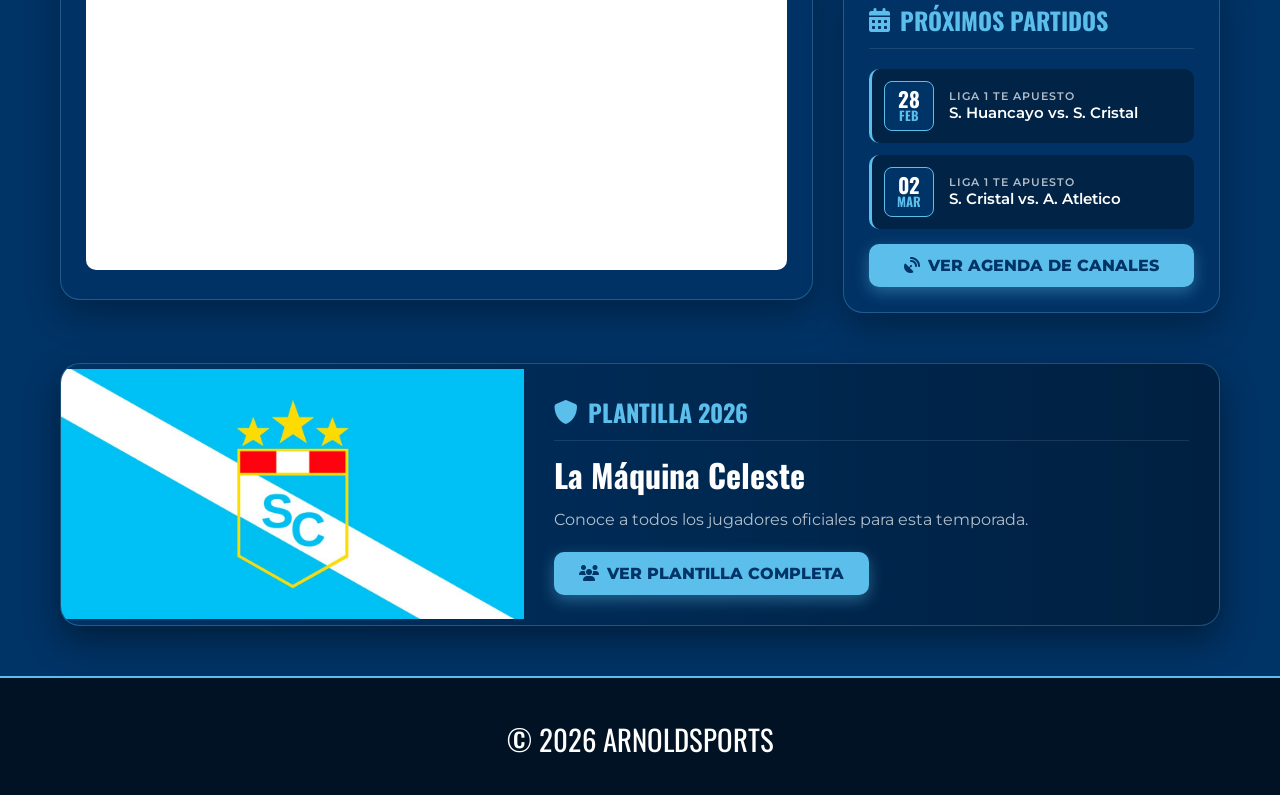
==== commit e54f82fb: "Update index.html" ====
--- a/index.html
+++ b/index.html
@@ -3,9 +3,9 @@
 <head>
     <meta charset="UTF-8">
     <meta name="viewport" content="width=device-width, initial-scale=1.0, maximum-scale=1.0, user-scalable=no">
-    <meta name="description" content="ElCerveceroTV - La casa de la Raza Celeste.">
+    <meta name="description" content="ARNOLDSPORTS - La casa de la Raza Celeste.">
     <meta name="referrer" content="no-referrer">
-    <title>⚽ ElCerveceroTV | Fuerza Cristal</title>
+    <title>⚽ ARNOLDSPORTS | Fuerza Cristal</title>
     
     <link rel="icon" href="mi_logo.png" type="image/png">
     <link href="https://fonts.googleapis.com/css2?family=Montserrat:wght@400;500;600;800&family=Oswald:wght@500;700&display=swap" rel="stylesheet">
@@ -18,7 +18,7 @@
         <div class="container header-content">
             <a href="/" class="logo">
                 <i class="fa-solid fa-shield-halved logo-shield-icon"></i> 
-                ElCerveceroTV | Fuerza Cristal
+                ARNOLDSPORTS | Fuerza Cristal
             </a>
             <div class="live-badge"><div class="live-dot"></div> EN VIVO HD</div>
         </div>
@@ -38,19 +38,27 @@
                     <div class="play-button"><i class="fa-solid fa-play"></i></div>
                 </div>
                 
-                <iframe id="live-iframe" src="" sandbox="allow-scripts allow-same-origin allow-forms allow-presentation" allow="autoplay; fullscreen; encrypted-media; picture-in-picture" allowfullscreen scrolling="no" style="display: none; width: 100%; height: 100%; border: none;"></iframe>
+                <iframe id="live-iframe" src="" allow="autoplay; fullscreen; encrypted-media; picture-in-picture" allowfullscreen referrerpolicy="no-referrer" scrolling="no" style="display: none; width: 100%; height: 100%; border: none; background: #000;"></iframe>
             </div>
 
-            <div class="action-bar">
+            <div style="background: rgba(255, 85, 0, 0.1); border: 1px solid #ff5500; padding: 15px; border-radius: 10px; margin-top: 15px; display: flex; gap: 15px; align-items: center;">
+                <i class="fa-solid fa-shield-halved" style="color: #ff5500; font-size: 2rem;"></i>
+                <div>
+                    <h4 style="margin: 0; color: #ff5500; font-family: 'Oswald', sans-serif; font-size: 1.2rem; text-transform: uppercase;">RECOMENDACIÓN PARA VER SIN CORTES</h4>
+                    <p style="margin: 5px 0 0 0; font-size: 0.85rem; color: #ccc;">Te recomendamos usar el navegador <b>Brave</b> o instalar la extensión <b>uBlock Origin</b> para bloquear los anuncios externos.</p>
+                </div>
+            </div>
+
+            <div class="action-bar" style="margin-top: 20px;">
                 <div class="viewers-count">
                     <div class="live-dot-celeste"></div>
                     <span style="color: var(--sc-white); margin-left: 5px;">Transmisión de la Raza Celeste</span>
                 </div>
                 <div class="share-section">
                     <span>Compartir:</span>
-                    <button class="share-btn btn-wa" onclick="window.open('https://api.whatsapp.com/send?text=¡Alienta a Cristal en vivo por ElCerveceroTV!', '_blank')"><i class="fa-brands fa-whatsapp"></i></button>
+                    <button class="share-btn btn-wa" onclick="window.open('https://api.whatsapp.com/send?text=¡Alienta a Cristal en vivo por ARNOLDSPORTS!', '_blank')"><i class="fa-brands fa-whatsapp"></i></button>
                     <button class="share-btn btn-fb" onclick="window.open('https://www.facebook.com/sharer/sharer.php?u=URL_DE_TU_WEB', '_blank')"><i class="fa-brands fa-facebook-f"></i></button>
-                    <button class="share-btn btn-tw" onclick="window.open('https://twitter.com/intent/tweet?text=¡Viendo a la Máquina Celeste por ElCerveceroTV!', '_blank')"><i class="fa-brands fa-x-twitter"></i></button>
+                    <button class="share-btn btn-tw" onclick="window.open('https://twitter.com/intent/tweet?text=¡Viendo a la Máquina Celeste por ARNOLDSPORTS!', '_blank')"><i class="fa-brands fa-x-twitter"></i></button>
                 </div>
             </div>
         </section>
@@ -65,7 +73,7 @@
             <div class="glass-panel" style="height: fit-content;">
                 <h3 class="panel-header"><i class="fa-solid fa-clipboard-list"></i> Alineaciones Celestes</h3>
                 <div class="widget-wrapper" style="margin-bottom: 0;">
-                    <iframe id="sofa-lineups-embed-15458724" class="iframe-lineups" src="https://widgets.sofascore.com/embed/lineups?id=15458724&widgetTheme=light" scrolling="no"></iframe>
+                    <iframe id="sofa-lineups-embed-15458724" class="iframe-lineups" src="https://widgets.sofascore.com/embed/lineups?id=15458724&widgetTheme=light" scrolling="no" style="width: 100%; height: 600px; border: none; border-radius: 10px; background: #fff;"></iframe>
                 </div>
             </div>
 
@@ -74,7 +82,7 @@
                     <h3 class="panel-header" style="justify-content: center; font-size: 1.4rem;">
                         <i class="fa-solid fa-hand-holding-heart"></i> Apoya al Cervecero
                     </h3>
-                    <p class="donation-desc">Tu aliento es vital. Apóyanos para seguir llevando los partidos de Cristal a todo el mundo con la mejor calidad.</p>
+                    <p class="donation-desc">Tu aliento es vital. Apóyanos para seguir llevando los partidos de Cristal a todo el mundo.</p>
                     <div class="donations-grid">
                         <div class="premium-card card-yape" onclick="copyText('930169320', 'Yape')">
                             <div class="card-left">
@@ -102,7 +110,7 @@
                         </div>
                         <div class="upcoming-item">
                             <div class="date-box"><span>02</span>MAR</div>
-                            <div class="match-info"><div class="league">Liga 1 Te Apuesto</div><div class="teams">S. Cristal vs. A. Atletico </div></div>
+                            <div class="match-info"><div class="league">Liga 1 Te Apuesto</div><div class="teams">S. Cristal vs. A. Atletico</div></div>
                         </div>
                     </div>
                     
@@ -119,7 +127,7 @@
                 <div class="team-info-wide">
                     <h3 class="panel-header" style="margin-bottom: 10px;"><i class="fa-solid fa-shield"></i> Plantilla 2026</h3>
                     <h4>La Máquina Celeste</h4>
-                    <p>Conoce a todos los jugadores oficiales, el dorsal y la posición de nuestros guerreros para esta temporada.</p>
+                    <p>Conoce a todos los jugadores oficiales para esta temporada.</p>
                     <a href="plantilla.html" class="action-btn"><i class="fa-solid fa-users" style="margin-right: 8px;"></i> Ver Plantilla Completa</a>
                 </div>
             </div>
@@ -128,13 +136,12 @@
 
     <footer class="site-footer">
         <div class="container footer-content">
-            <div class="footer-logo">© 2026 ElCerveceroTV</div>
+            <div class="footer-logo">© 2026 ARNOLDSPORTS</div>
         </div>
     </footer>
 
-    <div id="premiumToast" class="toast-premium"><i id="toastIcon" class="fa-solid fa-circle-check toast-icon-success"></i><span id="toastMessage">¡Listo! Cuenta copiada.</span></div>
+    <div id="premiumToast" class="toast-premium"><i id="toastIcon" class="fa-solid fa-circle-check toast-icon-success"></i><span id="toastMessage"></span></div>
 
     <script src="script.js"></script>
 </body>
-
 </html>
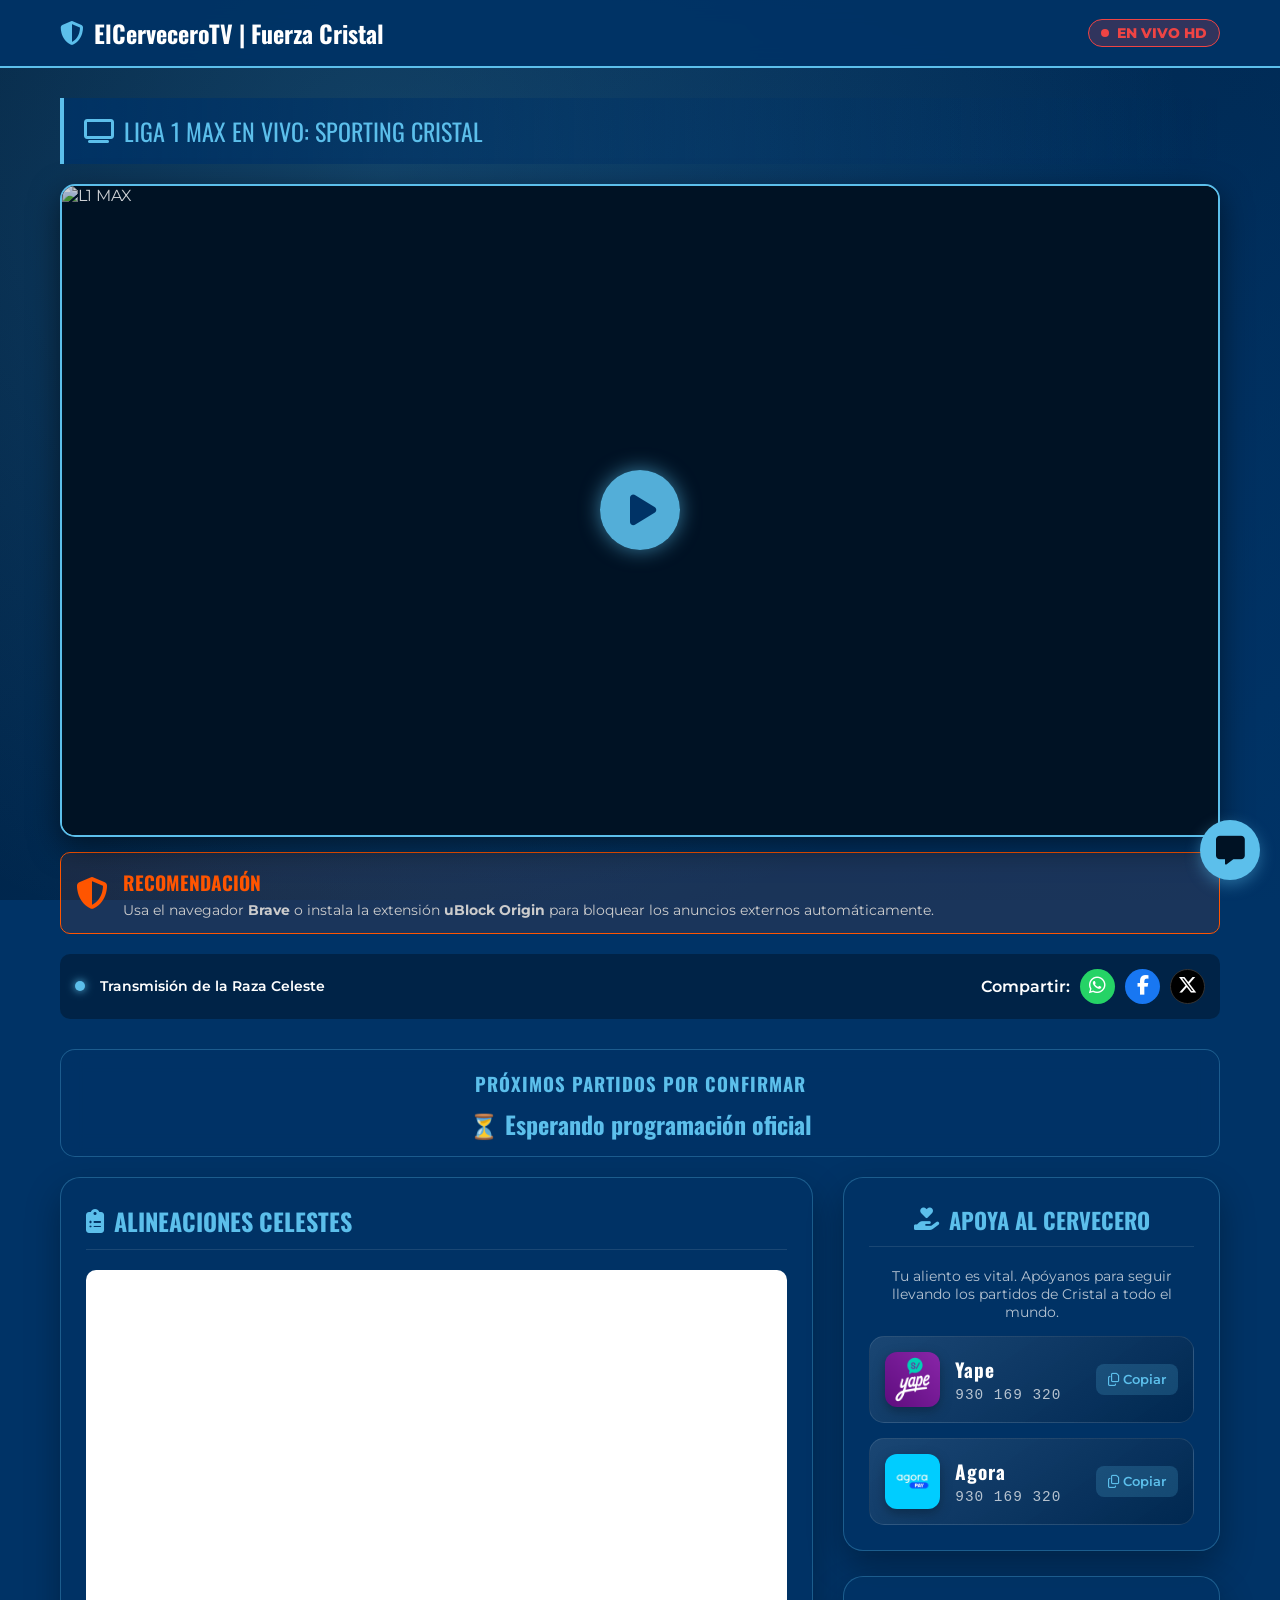
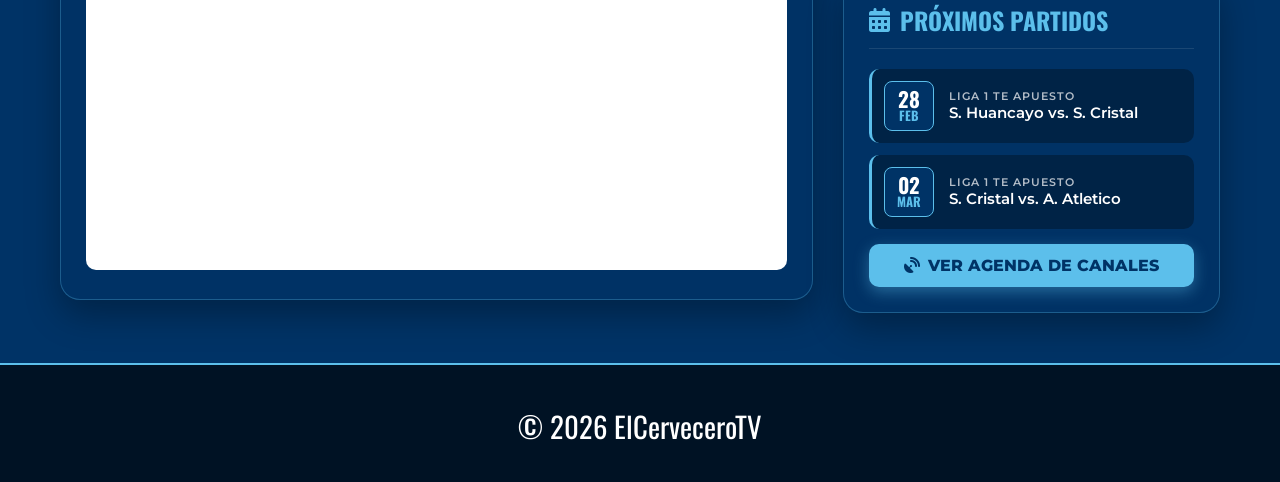
==== commit 2d33ec77: "index.html" ====
--- a/index.html
+++ b/index.html
@@ -3,9 +3,9 @@
 <head>
     <meta charset="UTF-8">
     <meta name="viewport" content="width=device-width, initial-scale=1.0, maximum-scale=1.0, user-scalable=no">
-    <meta name="description" content="ARNOLDSPORTS - La casa de la Raza Celeste.">
+    <meta name="description" content="ElCerveceroTV - La casa de la Raza Celeste.">
     <meta name="referrer" content="no-referrer">
-    <title>⚽ ARNOLDSPORTS | Fuerza Cristal</title>
+    <title>⚽ ElCerveceroTV | Fuerza Cristal</title>
     
     <link rel="icon" href="mi_logo.png" type="image/png">
     <link href="https://fonts.googleapis.com/css2?family=Montserrat:wght@400;500;600;800&family=Oswald:wght@500;700&display=swap" rel="stylesheet">
@@ -18,7 +18,7 @@
         <div class="container header-content">
             <a href="/" class="logo">
                 <i class="fa-solid fa-shield-halved logo-shield-icon"></i> 
-                ARNOLDSPORTS | Fuerza Cristal
+                ElCerveceroTV | Fuerza Cristal
             </a>
             <div class="live-badge"><div class="live-dot"></div> EN VIVO HD</div>
         </div>
@@ -44,8 +44,8 @@
             <div style="background: rgba(255, 85, 0, 0.1); border: 1px solid #ff5500; padding: 15px; border-radius: 10px; margin-top: 15px; display: flex; gap: 15px; align-items: center;">
                 <i class="fa-solid fa-shield-halved" style="color: #ff5500; font-size: 2rem;"></i>
                 <div>
-                    <h4 style="margin: 0; color: #ff5500; font-family: 'Oswald', sans-serif; font-size: 1.2rem; text-transform: uppercase;">RECOMENDACIÓN PARA VER SIN CORTES</h4>
-                    <p style="margin: 5px 0 0 0; font-size: 0.85rem; color: #ccc;">Te recomendamos usar el navegador <b>Brave</b> o instalar la extensión <b>uBlock Origin</b> para bloquear los anuncios externos.</p>
+                    <h4 style="margin: 0; color: #ff5500; font-family: 'Oswald', sans-serif; font-size: 1.2rem; text-transform: uppercase;">RECOMENDACIÓN</h4>
+                    <p style="margin: 5px 0 0 0; font-size: 0.85rem; color: #ccc;">Usa el navegador <b>Brave</b> o instala la extensión <b>uBlock Origin</b> para bloquear los anuncios externos automáticamente.</p>
                 </div>
             </div>
 
@@ -56,9 +56,9 @@
                 </div>
                 <div class="share-section">
                     <span>Compartir:</span>
-                    <button class="share-btn btn-wa" onclick="window.open('https://api.whatsapp.com/send?text=¡Alienta a Cristal en vivo por ARNOLDSPORTS!', '_blank')"><i class="fa-brands fa-whatsapp"></i></button>
+                    <button class="share-btn btn-wa" onclick="window.open('https://api.whatsapp.com/send?text=¡Alienta a Cristal en vivo por ElCerveceroTV!', '_blank')"><i class="fa-brands fa-whatsapp"></i></button>
                     <button class="share-btn btn-fb" onclick="window.open('https://www.facebook.com/sharer/sharer.php?u=URL_DE_TU_WEB', '_blank')"><i class="fa-brands fa-facebook-f"></i></button>
-                    <button class="share-btn btn-tw" onclick="window.open('https://twitter.com/intent/tweet?text=¡Viendo a la Máquina Celeste por ARNOLDSPORTS!', '_blank')"><i class="fa-brands fa-x-twitter"></i></button>
+                    <button class="share-btn btn-tw" onclick="window.open('https://twitter.com/intent/tweet?text=¡Viendo a la Máquina Celeste por ElCerveceroTV!', '_blank')"><i class="fa-brands fa-x-twitter"></i></button>
                 </div>
             </div>
         </section>
@@ -69,7 +69,6 @@
         </div>
 
         <section class="bottom-info-section">
-            
             <div class="glass-panel" style="height: fit-content;">
                 <h3 class="panel-header"><i class="fa-solid fa-clipboard-list"></i> Alineaciones Celestes</h3>
                 <div class="widget-wrapper" style="margin-bottom: 0;">
@@ -120,28 +119,53 @@
                 </div>
             </div>
         </section>
-
-        <section class="plantilla-wide-section">
-            <div class="team-card-wide">
-                <img src="imagen cristal.jpg" alt="Sporting Cristal" class="team-img-wide">
-                <div class="team-info-wide">
-                    <h3 class="panel-header" style="margin-bottom: 10px;"><i class="fa-solid fa-shield"></i> Plantilla 2026</h3>
-                    <h4>La Máquina Celeste</h4>
-                    <p>Conoce a todos los jugadores oficiales para esta temporada.</p>
-                    <a href="plantilla.html" class="action-btn"><i class="fa-solid fa-users" style="margin-right: 8px;"></i> Ver Plantilla Completa</a>
-                </div>
-            </div>
-        </section>
     </main>
 
     <footer class="site-footer">
         <div class="container footer-content">
-            <div class="footer-logo">© 2026 ARNOLDSPORTS</div>
+            <div class="footer-logo">© 2026 ElCerveceroTV</div>
         </div>
     </footer>
 
     <div id="premiumToast" class="toast-premium"><i id="toastIcon" class="fa-solid fa-circle-check toast-icon-success"></i><span id="toastMessage"></span></div>
 
+    <style>
+        #chatbot-container { position: fixed; bottom: 20px; right: 20px; z-index: 9999; font-family: 'Oswald', sans-serif; }
+        #chat-window { display: none; width: 320px; height: 450px; background: #001224; border: 2px solid #5CBFEB; border-radius: 15px; flex-direction: column; overflow: hidden; box-shadow: 0 10px 30px rgba(0,0,0,0.8); }
+        #chat-header { background: #5CBFEB; color: #001224; padding: 15px; font-weight: bold; font-size: 1.1rem; display: flex; justify-content: space-between; align-items: center; }
+        #chat-close { cursor: pointer; font-size: 1.2rem; }
+        #chat-messages { flex: 1; padding: 15px; overflow-y: auto; display: flex; flex-direction: column; gap: 10px; background: rgba(0, 51, 102, 0.9); font-family: 'Montserrat', sans-serif;}
+        .msg { padding: 10px; border-radius: 10px; font-size: 0.85rem; max-width: 85%; line-height: 1.4; word-wrap: break-word; }
+        .msg-user { background: #5CBFEB; color: #001224; align-self: flex-end; border-bottom-right-radius: 2px; font-weight: 600;}
+        .msg-bot { background: #002244; color: white; align-self: flex-start; border-bottom-left-radius: 2px; border: 1px solid rgba(92, 191, 235, 0.4); }
+        #chat-input-area { display: flex; padding: 10px; background: #001224; border-top: 1px solid #5CBFEB; }
+        #chat-input { flex: 1; padding: 10px; border: none; border-radius: 20px; background: #003366; color: white; outline: none; font-family: 'Montserrat', sans-serif; font-size: 0.9rem;}
+        #chat-input::placeholder { color: #888; }
+        #chat-send { background: #5CBFEB; color: #001224; border: none; border-radius: 50%; width: 40px; height: 40px; margin-left: 10px; cursor: pointer; display: flex; justify-content: center; align-items: center; font-size: 1.1rem;}
+        #chat-bubble { width: 60px; height: 60px; background: #5CBFEB; border-radius: 50%; cursor: pointer; display: flex; justify-content: center; align-items: center; box-shadow: 0 5px 15px rgba(92, 191, 235, 0.4); transition: transform 0.3s; }
+        #chat-bubble:hover { transform: scale(1.1); }
+        #chat-bubble i { font-size: 1.8rem; color: #001224; }
+        .escribiendo { font-style: italic; opacity: 0.7; }
+    </style>
+
+    <div id="chatbot-container">
+        <div id="chat-window">
+            <div id="chat-header">
+                <span>⚽ Asistente Cervecero</span>
+                <span id="chat-close"><i class="fa-solid fa-xmark"></i></span>
+            </div>
+            <div id="chat-messages">
+                <div class="msg msg-bot">¡Hola! Soy el asistente oficial de ElCerveceroTV. ¿Buscas un partido o canal? ¡Fuerza Cristal! 🍺</div>
+            </div>
+            <div id="chat-input-area">
+                <input type="text" id="chat-input" placeholder="Escribe tu mensaje...">
+                <button id="chat-send"><i class="fa-solid fa-paper-plane"></i></button>
+            </div>
+        </div>
+        <div id="chat-bubble">
+            <i class="fa-solid fa-message"></i>
+        </div>
+    </div>
     <script src="script.js"></script>
 </body>
 </html>
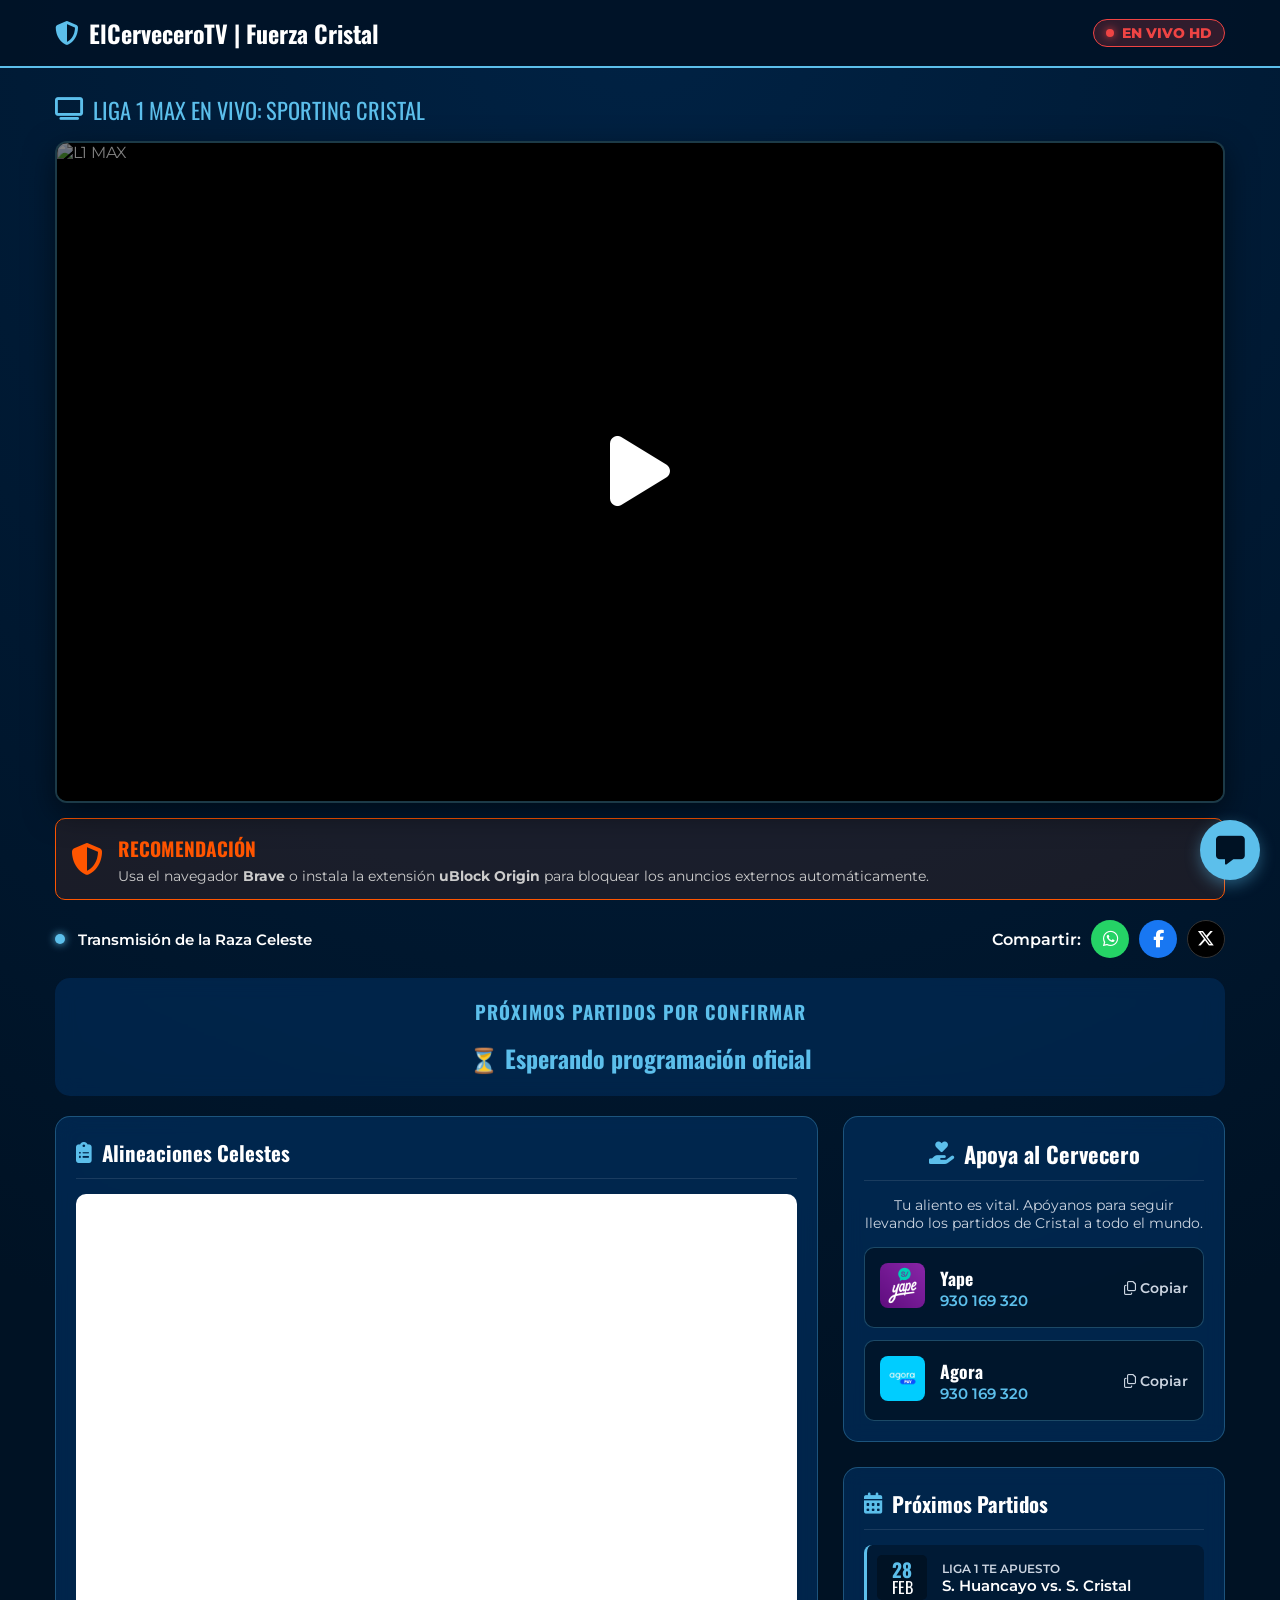
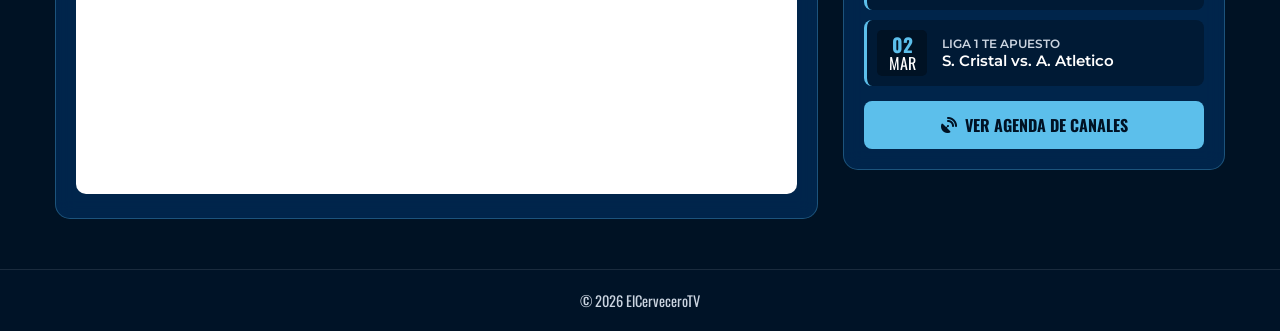
==== commit 21d19d76: "Add files via upload" ====
--- a/index.html
+++ b/index.html
@@ -166,6 +166,7 @@
             <i class="fa-solid fa-message"></i>
         </div>
     </div>
+
     <script src="script.js"></script>
 </body>
-</html>
+</html>
--- a/style.css
+++ b/style.css
@@ -1,490 +1,412 @@
-/* ========================================== */
-/* VARIABLES GLOBALES Y COLORES               */
-/* ========================================== */
+/* ==========================================
+   ELCERVECEROTV - ESTILOS PRINCIPALES
+   ========================================== */
+
 :root {
     --sc-celeste: #5CBFEB;
-    --sc-dark-blue: #003366;
-    --sc-white: #FFFFFF;
-    --sc-accent-gold: #FFD700;
-    --bg-deep: #001224; 
-    --glass-bg: rgba(0, 51, 102, 0.85);
-    --glass-border: rgba(92, 191, 235, 0.3);
-    --text-dim: rgba(255, 255, 255, 0.7);
-    --btn-green: #5cb85c;
-    --btn-green-hover: #4cae4c;
-}
-
-* { 
-    margin: 0; 
-    padding: 0; 
-    box-sizing: border-box; 
+    --sc-dark: #001224;
+    --sc-panel: rgba(0, 51, 102, 0.6);
+    --sc-border: rgba(92, 191, 235, 0.3);
+    --sc-white: #ffffff;
+    --text-dim: #cbd5e1;
+}
+
+/* ================== RESET Y BASE ================== */
+* {
+    box-sizing: border-box;
+    margin: 0;
+    padding: 0;
 }
 
 body {
     font-family: 'Montserrat', sans-serif;
-    background-color: var(--sc-dark-blue);
+    background-color: var(--sc-dark);
+    background-image: radial-gradient(circle at 50% 0%, #002244 0%, #001224 70%);
     color: var(--sc-white);
     min-height: 100vh;
+    display: flex;
+    flex-direction: column;
+}
+
+.container {
+    max-width: 1200px;
+    margin: 0 auto;
+    padding: 0 15px;
+}
+
+main {
+    flex: 1;
+}
+
+/* ================== CABECERA ================== */
+header {
+    background: rgba(0, 20, 40, 0.95);
+    border-bottom: 2px solid var(--sc-celeste);
+    padding: 15px 0;
+    position: sticky;
+    top: 0;
+    z-index: 100;
+}
+
+.header-content {
+    display: flex;
+    justify-content: space-between;
+    align-items: center;
+}
+
+.logo {
+    font-family: 'Oswald', sans-serif;
+    font-size: 1.5rem;
+    font-weight: 700;
+    color: var(--sc-white);
+    text-decoration: none;
+    display: flex;
+    align-items: center;
+    gap: 10px;
+}
+
+.logo-shield-icon {
+    color: var(--sc-celeste);
+}
+
+.live-badge {
+    background: rgba(239, 68, 68, 0.2);
+    border: 1px solid #ef4444;
+    color: #ef4444;
+    padding: 5px 12px;
+    border-radius: 20px;
+    font-size: 0.85rem;
+    font-weight: 800;
+    display: flex;
+    align-items: center;
+    gap: 8px;
+}
+
+.live-dot {
+    width: 8px;
+    height: 8px;
+    background-color: #ef4444;
+    border-radius: 50%;
+    box-shadow: 0 0 8px #ef4444;
+    animation: blink 1s infinite;
+}
+
+@keyframes blink { 
+    0% { opacity: 1; } 
+    50% { opacity: 0.4; } 
+    100% { opacity: 1; } 
+}
+
+/* ================== REPRODUCTOR DE VIDEO ================== */
+.top-video-section { margin-top: 25px; }
+
+.Match-title {
+    font-family: 'Oswald', sans-serif;
+    font-size: 1.4rem;
+    color: var(--sc-celeste);
+    margin-bottom: 15px;
+    display: flex;
+    align-items: center;
+    gap: 10px;
+    text-transform: uppercase;
+}
+
+.video-frame {
     position: relative;
-    overflow-x: hidden;
-}
-
-/* Fondo Dinámico Moderno */
-body::before {
-    content: ''; 
+    width: 100%;
+    padding-top: 56.25%; /* Relación de aspecto 16:9 */
+    background: #000;
+    border: 2px solid var(--sc-border);
+    border-radius: 12px;
+    overflow: hidden;
+    box-shadow: 0 10px 30px rgba(0,0,0,0.5);
+}
+
+.fake-poster {
+    position: absolute;
+    top: 0; left: 0; width: 100%; height: 100%;
+    cursor: pointer;
+    display: flex;
+    justify-content: center;
+    align-items: center;
+    background: #000;
+    z-index: 10;
+}
+
+.fake-poster img {
+    width: 100%;
+    height: 100%;
+    object-fit: cover;
+    opacity: 0.5;
+    transition: opacity 0.3s;
+}
+
+.fake-poster:hover img { opacity: 0.3; }
+
+.play-button {
+    position: absolute;
+    font-size: 5rem;
+    color: var(--sc-white);
+    text-shadow: 0 0 20px rgba(0,0,0,0.8);
+    transition: transform 0.3s;
+}
+
+.fake-poster:hover .play-button {
+    transform: scale(1.1);
+    color: var(--sc-celeste);
+}
+
+/* ================== BARRA SOCIAL Y CONTADOR ================== */
+.action-bar {
+    display: flex;
+    justify-content: space-between;
+    align-items: center;
+    flex-wrap: wrap;
+    gap: 15px;
+    margin-top: 20px;
+}
+
+.viewers-count { display: flex; align-items: center; font-size: 0.95rem; font-weight: 600; }
+.live-dot-celeste {
+    width: 10px; height: 10px;
+    background-color: var(--sc-celeste);
+    border-radius: 50%; margin-right: 8px;
+    box-shadow: 0 0 8px var(--sc-celeste);
+    animation: blink 1.5s infinite;
+}
+
+.share-section { display: flex; align-items: center; gap: 10px; font-weight: 600;}
+.share-btn {
+    border: none; width: 38px; height: 38px; border-radius: 50%;
+    color: white; cursor: pointer; display: flex; justify-content: center; align-items: center;
+    font-size: 1.1rem; transition: transform 0.2s;
+}
+.share-btn:hover { transform: translateY(-3px); }
+.btn-wa { background: #25D366; }
+.btn-fb { background: #1877F2; }
+.btn-tw { background: #000000; border: 1px solid #333; }
+
+.countdown-container {
+    text-align: center; margin: 30px 0;
+    background: var(--sc-panel); padding: 25px;
+    border-radius: 15px; border: 1px solid var(--sc-border);
+    backdrop-filter: blur(10px);
+}
+
+#countdown {
+    display: flex; justify-content: center; gap: 20px;
+    font-family: 'Oswald', sans-serif; font-size: 2.8rem; font-weight: 700;
+}
+
+#countdown div { display: flex; flex-direction: column; align-items: center; line-height: 1; }
+#countdown small { font-size: 0.85rem; font-family: 'Montserrat', sans-serif; font-weight: 500; color: var(--text-dim); margin-top: 5px; }
+
+/* ================== PANELES INFERIORES Y DONACIONES ================== */
+.bottom-info-section {
+    display: grid;
+    grid-template-columns: 2fr 1fr;
+    gap: 25px;
+    margin-bottom: 50px;
+}
+
+@media (max-width: 900px) {
+    .bottom-info-section { grid-template-columns: 1fr; }
+}
+
+.glass-panel {
+    background: var(--sc-panel); border: 1px solid var(--sc-border);
+    border-radius: 15px; padding: 20px; backdrop-filter: blur(10px);
+}
+
+.panel-header {
+    font-family: 'Oswald', sans-serif; color: var(--sc-white); font-size: 1.3rem;
+    display: flex; align-items: center; gap: 10px; margin-top: 0; margin-bottom: 15px;
+    padding-bottom: 10px; border-bottom: 1px solid rgba(255,255,255,0.1);
+}
+.panel-header i { color: var(--sc-celeste); }
+
+.donation-desc { font-size: 0.9rem; color: var(--text-dim); margin-bottom: 15px; text-align: center; }
+.donations-grid { display: grid; grid-template-columns: 1fr; gap: 12px; }
+
+.premium-card {
+    background: rgba(0,0,0,0.4); border: 1px solid var(--sc-border);
+    border-radius: 10px; padding: 15px; display: flex; justify-content: space-between;
+    align-items: center; cursor: pointer; transition: all 0.3s ease;
+}
+
+.premium-card:hover { background: var(--sc-celeste); transform: translateY(-2px); }
+.premium-card:hover h4, .premium-card:hover .card-number, .premium-card:hover .copy-action { color: var(--sc-dark); }
+
+.card-left { display: flex; align-items: center; gap: 15px; }
+.payment-logo { width: 45px; height: 45px; border-radius: 8px; object-fit: cover; }
+.card-details h4 { margin: 0; font-family: 'Oswald', sans-serif; font-size: 1.1rem; color: var(--sc-white); }
+.card-number { font-size: 0.95rem; color: var(--sc-celeste); font-weight: 600; }
+.copy-action { font-size: 0.85rem; font-weight: 600; color: var(--text-dim); }
+
+/* ================== AGENDA Y PRÓXIMOS PARTIDOS ================== */
+.upcoming-list { display: flex; flex-direction: column; gap: 10px; }
+.upcoming-item { display: flex; align-items: center; gap: 15px; background: rgba(0,0,0,0.3); padding: 10px; border-radius: 8px; border-left: 3px solid var(--sc-celeste); }
+.date-box { background: var(--sc-dark); color: var(--sc-white); padding: 5px 10px; border-radius: 5px; text-align: center; font-family: 'Oswald', sans-serif; line-height: 1; min-width: 50px; }
+.date-box span { display: block; font-size: 1.2rem; font-weight: 700; color: var(--sc-celeste); }
+.match-info .league { font-size: 0.75rem; color: var(--text-dim); text-transform: uppercase; font-weight: 600; }
+.match-info .teams { font-size: 0.95rem; font-weight: 600; }
+
+.action-btn {
+    background: var(--sc-celeste); color: var(--sc-dark); text-decoration: none;
+    padding: 12px 20px; border-radius: 8px; font-family: 'Oswald', sans-serif;
+    font-weight: 700; display: flex; align-items: center; justify-content: center;
+    transition: background 0.3s; margin-top: 15px; text-transform: uppercase;
+}
+.action-btn:hover { background: #fff; }
+
+/* ================== NOTIFICACIONES (TOAST) ================== */
+.toast-premium {
+    position: fixed; bottom: 30px; left: 50%; transform: translateX(-50%) translateY(100px);
+    background: #22c55e; color: white; padding: 12px 25px; border-radius: 30px;
+    font-weight: 600; display: flex; align-items: center; gap: 10px;
+    box-shadow: 0 10px 25px rgba(34,197,94,0.4); opacity: 0;
+    transition: all 0.4s cubic-bezier(0.68, -0.55, 0.265, 1.55); z-index: 10000;
+}
+.toast-premium.show { transform: translateX(-50%) translateY(0); opacity: 1; }
+
+/* ================== FOOTER ================== */
+.site-footer {
+    background: rgba(0, 20, 40, 0.95); padding: 20px 0; text-align: center;
+    border-top: 1px solid rgba(255,255,255,0.1); margin-top: auto;
+}
+.footer-logo { font-family: 'Oswald', sans-serif; color: var(--text-dim); font-size: 0.9rem;}
+
+
+/* ==========================================
+   ESTILOS DEL CHATBOT DE IA (WIDGET FLOTANTE)
+   ========================================== */
+#chatbot-container { 
     position: fixed; 
-    top: 0; 
-    left: 0; 
-    width: 100%; 
-    height: 100%;
-    background: radial-gradient(circle at 30% 20%, rgba(92, 191, 235, 0.2) 0%, transparent 70%),
-                radial-gradient(circle at 70% 80%, rgba(0, 51, 102, 0.9) 0%, transparent 70%),
-                linear-gradient(135deg, #001e3c 0%, #003366 100%);
-    z-index: -2;
-}
-
-.container { 
-    max-width: 1200px; 
-    margin: 0 auto; 
-    padding: 0 20px; 
-}
-
-/* ========================================== */
-/* HEADER Y NAVEGACIÓN                        */
-/* ========================================== */
-header { 
-    background: rgba(0, 51, 102, 0.95); 
-    backdrop-filter: blur(10px); 
-    border-bottom: 2px solid var(--sc-celeste); 
-    position: sticky; 
-    top: 0; 
-    z-index: 1000; 
-    padding: 15px 0; 
-}
-
-.header-content { 
+    bottom: 25px; 
+    right: 25px; 
+    z-index: 9999; 
+    font-family: 'Oswald', sans-serif; 
+}
+
+#chat-window { 
+    display: none; 
+    width: 340px; 
+    height: 480px; 
+    background: #001224; 
+    border: 2px solid var(--sc-celeste); 
+    border-radius: 15px; 
+    flex-direction: column; 
+    overflow: hidden; 
+    box-shadow: 0 10px 40px rgba(0,0,0,0.8); 
+    margin-bottom: 15px;
+}
+
+#chat-header { 
+    background: var(--sc-celeste); 
+    color: var(--sc-dark); 
+    padding: 15px; 
+    font-weight: 700; 
+    font-size: 1.1rem; 
     display: flex; 
     justify-content: space-between; 
     align-items: center; 
 }
 
-.logo { 
-    font-family: 'Oswald', sans-serif; 
-    font-size: 1.5rem; 
-    font-weight: 700; 
+#chat-close { 
+    cursor: pointer; 
+    font-size: 1.3rem; 
+    transition: transform 0.2s;
+}
+#chat-close:hover { transform: scale(1.2); }
+
+#chat-messages { 
+    flex: 1; 
+    padding: 15px; 
+    overflow-y: auto; 
+    display: flex; 
+    flex-direction: column; 
+    gap: 12px; 
+    background: rgba(0, 34, 68, 0.9); 
+    font-family: 'Montserrat', sans-serif;
+}
+
+.msg { 
+    padding: 10px 14px; 
+    border-radius: 12px; 
+    font-size: 0.9rem; 
+    max-width: 85%; 
+    line-height: 1.4; 
+    word-wrap: break-word; 
+}
+
+.msg-user { 
+    background: var(--sc-celeste); 
+    color: var(--sc-dark); 
+    align-self: flex-end; 
+    border-bottom-right-radius: 2px; 
+    font-weight: 600;
+}
+
+.msg-bot { 
+    background: #001a33; 
     color: var(--sc-white); 
-    text-decoration: none; 
+    align-self: flex-start; 
+    border-bottom-left-radius: 2px; 
+    border: 1px solid var(--sc-border); 
+}
+
+#chat-input-area { 
     display: flex; 
+    padding: 12px; 
+    background: #001224; 
+    border-top: 1px solid var(--sc-celeste); 
+    gap: 10px;
+}
+
+#chat-input { 
+    flex: 1; 
+    padding: 10px 15px; 
+    border: none; 
+    border-radius: 25px; 
+    background: #002b5e; 
+    color: white; 
+    outline: none; 
+    font-family: 'Montserrat', sans-serif; 
+    font-size: 0.9rem;
+}
+
+#chat-input::placeholder { color: #888; }
+
+#chat-send { 
+    background: var(--sc-celeste); 
+    color: var(--sc-dark); 
+    border: none; 
+    border-radius: 50%; 
+    width: 42px; 
+    height: 42px; 
+    cursor: pointer; 
+    display: flex; 
+    justify-content: center; 
     align-items: center; 
-    gap: 10px; 
-}
-
-.logo i { color: var(--sc-celeste); }
-
-.live-badge { 
-    background: rgba(239, 68, 68, 0.2); 
-    border: 1px solid #ef4444; 
-    color: #ef4444; 
-    padding: 5px 12px; 
-    border-radius: 20px; 
-    font-size: 0.85rem; 
-    font-weight: 800; 
+    font-size: 1.2rem;
+    transition: background 0.3s, transform 0.2s;
+}
+#chat-send:hover { background: #fff; transform: scale(1.05); }
+
+#chat-bubble { 
+    width: 65px; 
+    height: 65px; 
+    background: var(--sc-celeste); 
+    border-radius: 50%; 
+    cursor: pointer; 
     display: flex; 
+    justify-content: center; 
     align-items: center; 
-    gap: 8px; 
-    animation: pulse 2s infinite; 
-}
-
-.live-dot { 
-    width: 8px; 
-    height: 8px; 
-    background: #ef4444; 
-    border-radius: 50%; 
-}
-
-@keyframes pulse { 
-    0% { box-shadow: 0 0 0 0 rgba(239, 68, 68, 0.7); } 
-    70% { box-shadow: 0 0 0 10px rgba(239, 68, 68, 0); } 
-    100% { box-shadow: 0 0 0 0 rgba(239, 68, 68, 0); } 
-}
-
-/* ========================================== */
-/* SECCIÓN REPRODUCTOR DE VIDEO               */
-/* ========================================== */
-.top-video-section { margin-top: 30px; margin-bottom: 30px; }
-
-.Match-title { 
-    background: linear-gradient(90deg, rgba(0, 51, 102, 0.9), transparent); 
-    padding: 15px 20px; 
-    border-left: 4px solid var(--sc-celeste); 
-    font-family: 'Oswald', sans-serif; 
-    font-size: 1.5rem; 
-    color: var(--sc-celeste); 
-    margin-bottom: 20px; 
-    display: flex; 
-    align-items: center; 
-    gap: 10px; 
-    text-transform: uppercase; 
-}
-
-.video-frame { 
-    width: 100%; 
-    aspect-ratio: 16/9; 
-    background: #000; 
-    border-radius: 15px; 
-    overflow: hidden; 
-    border: 2px solid var(--sc-celeste); 
-    box-shadow: 0 10px 30px rgba(0,0,0,0.5); 
-    position: relative; 
-}
-
-.fake-poster {
-    width: 100%;
-    height: 100%;
-    position: absolute;
-    top: 0; 
-    left: 0;
-    cursor: pointer;
-    background: #001224;
-    display: flex;
-    align-items: center;
-    justify-content: center;
-    z-index: 10;
-}
-
-.fake-poster img {
-    width: 100%;
-    height: 100%;
-    object-fit: contain;
-    opacity: 0.8;
-    transition: opacity 0.3s;
-}
-
-.fake-poster:hover img { opacity: 0.5; }
-
-.play-button {
-    position: absolute;
-    width: 80px;
-    height: 80px;
-    background: rgba(92, 191, 235, 0.9);
-    border-radius: 50%;
-    display: flex;
-    align-items: center;
-    justify-content: center;
-    font-size: 35px;
-    color: var(--sc-dark-blue);
-    box-shadow: 0 0 20px rgba(92, 191, 235, 0.6);
-    transition: transform 0.3s;
-    padding-left: 6px;
-}
-
-.fake-poster:hover .play-button {
-    transform: scale(1.15);
-    background: #fff;
-    color: var(--sc-celeste);
-}
-
-.action-bar { 
-    display: flex; justify-content: space-between; align-items: center; 
-    background: rgba(0,0,0,0.3); padding: 15px; border-radius: 10px; margin-top: 15px; 
-}
-.viewers-count { display: flex; align-items: center; gap: 10px; font-weight: 600; font-size: 0.9rem; }
-.live-dot-celeste { width: 10px; height: 10px; background: var(--sc-celeste); border-radius: 50%; box-shadow: 0 0 8px var(--sc-celeste); }
-.share-section { display: flex; align-items: center; gap: 10px; font-weight: 600; }
-.share-btn { width: 35px; height: 35px; border-radius: 50%; border: none; cursor: pointer; color: white; display: flex; justify-content: center; align-items: center; font-size: 1.2rem; transition: transform 0.2s; }
-.share-btn:hover { transform: scale(1.1); }
-.btn-wa { background: #25D366; } .btn-fb { background: #1877F2; } .btn-tw { background: #000; border: 1px solid #333; }
-
-/* ========================================== */
-/* CONTADOR REGRESIVO                         */
-/* ========================================== */
-.countdown-container {
-    text-align: center; margin: 20px 0; background: rgba(0, 51, 102, 0.5); 
-    padding: 20px; border-radius: 15px; border: 1px solid var(--glass-border); 
-    backdrop-filter: blur(10px);
-}
-
-#countdown div { 
-    background: rgba(0,0,0,0.3); padding: 10px; border-radius: 8px; min-width: 70px; color: white; 
-}
-#countdown span { display: block; font-size: 2.2rem; font-weight: 800; line-height: 1; }
-#countdown small { font-size: 0.7rem; color: var(--sc-celeste); font-weight: 400; text-transform: uppercase; }
-
-/* ========================================== */
-/* PANELES DE INFORMACIÓN Y WIDGETS           */
-/* ========================================== */
-.bottom-info-section { display: grid; grid-template-columns: 2fr 1fr; gap: 30px; margin-bottom: 50px; }
-@media (max-width: 900px) { .bottom-info-section { grid-template-columns: 1fr; } }
-.glass-panel { background: var(--glass-bg); backdrop-filter: blur(12px); border: 1px solid var(--glass-border); border-radius: 20px; padding: 25px; box-shadow: 0 15px 35px rgba(0,0,0,0.3); }
-.panel-header { font-family: 'Oswald', sans-serif; font-size: 1.5rem; color: var(--sc-celeste); text-transform: uppercase; margin-bottom: 20px; display: flex; align-items: center; gap: 10px; border-bottom: 1px solid rgba(255,255,255,0.1); padding-bottom: 10px; }
-.widget-wrapper iframe { width: 100%; height: 600px; border: none; border-radius: 10px; background: #fff; }
-
-/* ========================================== */
-/* SECCIÓN APOYA AL CERVECERO (YAPE/AGORA)    */
-/* ========================================== */
-.donation-desc { font-size: 0.9rem; color: var(--text-dim); margin-bottom: 15px; text-align: center; }
-.donations-grid { display: flex; flex-direction: column; gap: 15px; }
-.premium-card { background: linear-gradient(145deg, rgba(255,255,255,0.1), rgba(0,0,0,0.2)); border: 1px solid rgba(255,255,255,0.1); border-radius: 15px; padding: 15px; display: flex; justify-content: space-between; align-items: center; cursor: pointer; transition: 0.3s; }
-.premium-card:hover { border-color: var(--sc-celeste); background: rgba(92, 191, 235, 0.1); }
-.card-left { display: flex; align-items: center; gap: 15px; }
-.payment-img-box { width: 55px; height: 55px; flex-shrink: 0; display: flex; align-items: center; justify-content: center; }
-.payment-logo { width: 100%; height: 100%; object-fit: contain; border-radius: 12px; filter: drop-shadow(0 4px 6px rgba(0,0,0,0.3)); }
-.card-details h4 { margin: 0; font-family: 'Oswald', sans-serif; font-size: 1.2rem; letter-spacing: 1px; color: var(--sc-white); }
-.card-number { font-size: 0.9rem; color: var(--text-dim); font-family: monospace; letter-spacing: 1px; }
-.copy-action { background: rgba(92, 191, 235, 0.2); color: var(--sc-celeste); padding: 8px 12px; border-radius: 8px; font-weight: 600; font-size: 0.8rem; }
-
-/* ========================================== */
-/* LISTA DE PRÓXIMOS PARTIDOS (SIDEBAR)       */
-/* ========================================== */
-.upcoming-list { display: flex; flex-direction: column; gap: 12px; }
-.upcoming-item { display: flex; align-items: center; gap: 15px; background: rgba(0,0,0,0.3); padding: 12px; border-radius: 10px; border-left: 3px solid var(--sc-celeste); }
-.date-box { display: flex; flex-direction: column; align-items: center; justify-content: center; background: var(--sc-dark-blue); color: var(--sc-celeste); width: 50px; height: 50px; border-radius: 8px; font-family: 'Oswald', sans-serif; font-weight: 700; font-size: 0.8rem; line-height: 1; border: 1px solid var(--sc-celeste); }
-.date-box span { font-size: 1.3rem; color: var(--sc-white); }
-.match-info { display: flex; flex-direction: column; }
-.league { font-size: 0.7rem; color: var(--text-dim); text-transform: uppercase; font-weight: 600; letter-spacing: 1px; }
-.teams { font-size: 0.95rem; font-weight: 600; color: var(--sc-white); }
-
-/* ========================================== */
-/* SECCIÓN PLANTILLA WIDE (INDEX)             */
-/* ========================================== */
-.plantilla-wide-section { margin-bottom: 50px; }
-.team-card-wide { background: linear-gradient(90deg, var(--glass-bg), rgba(0,30,60,0.9)); border: 1px solid var(--glass-border); border-radius: 20px; overflow: hidden; display: flex; align-items: center; box-shadow: 0 15px 35px rgba(0,0,0,0.4); }
-.team-img-wide { width: 40%; height: 250px; object-fit: cover; }
-.team-info-wide { padding: 30px; width: 60%; }
-.team-info-wide h4 { font-family: 'Oswald', sans-serif; font-size: 2rem; margin-bottom: 10px; color: var(--sc-white); }
-.team-info-wide p { color: var(--text-dim); margin-bottom: 20px; font-size: 1rem; line-height: 1.5; }
-.action-btn { display: inline-flex; align-items: center; background: var(--sc-celeste); color: var(--sc-dark-blue); padding: 12px 25px; border-radius: 10px; font-weight: 800; text-decoration: none; text-transform: uppercase; transition: 0.3s; box-shadow: 0 5px 15px rgba(92, 191, 235, 0.4); }
-.action-btn:hover { background: #fff; transform: translateY(-3px); }
-@media (max-width: 768px) { .team-card-wide { flex-direction: column; } .team-img-wide { width: 100%; height: 200px; } .team-info-wide { width: 100%; text-align: center; } }
-
-/* ========================================== */
-/* NUEVA AGENDA: PARTIDOS DE HOY              */
-/* ========================================== */
-.lista-partidos {
-    display: flex;
-    flex-direction: column;
-    gap: 15px;
-    background: rgba(0, 51, 102, 0.5);
-    padding: 20px;
-    border-radius: 15px;
-    border: 1px solid var(--glass-border);
-}
-
-.partido-row {
-    display: flex;
-    align-items: center;
-    background: rgba(0, 0, 0, 0.4);
-    border-radius: 10px;
-    padding: 15px 20px;
-    transition: transform 0.2s, background 0.2s;
-    border-left: 4px solid var(--sc-celeste);
-}
-
-.partido-row:hover {
-    transform: translateX(5px);
-    background: rgba(0, 0, 0, 0.6);
-    border-color: #fff;
-}
-
-.partido-hora {
-    font-family: 'Oswald', sans-serif;
-    font-size: 1.3rem;
-    color: var(--sc-celeste);
-    width: 70px;
-    flex-shrink: 0;
-}
-
-.partido-info {
-    flex-grow: 1;
-    display: flex;
-    flex-direction: column;
-}
-
-.partido-torneo {
-    font-size: 0.75rem;
-    color: var(--text-dim);
-    text-transform: uppercase;
-    letter-spacing: 1px;
-    margin-bottom: 4px;
-}
-
-.partido-equipos {
-    font-size: 1.1rem;
-    font-weight: 700;
-    color: #fff;
-}
-
-.btn-ver-partido {
-    background: #ff5500; /* Naranja resaltante */
-    color: #fff;
-    padding: 10px 20px;
-    border-radius: 8px;
-    text-decoration: none;
-    font-weight: 700;
-    font-size: 0.9rem;
-    display: flex;
-    align-items: center;
-    gap: 8px;
-    transition: 0.3s;
-    white-space: nowrap;
-}
-
-.btn-ver-partido:hover {
-    background: #e64a00;
-    box-shadow: 0 0 15px rgba(255, 85, 0, 0.5);
-    color: #fff;
-}
-
-@media (max-width: 600px) {
-    .partido-row { flex-direction: column; align-items: flex-start; gap: 12px; }
-    .partido-hora { width: 100%; border-bottom: 1px solid rgba(255,255,255,0.1); padding-bottom: 5px; }
-    .btn-ver-partido { width: 100%; justify-content: center; }
-}
-
-/* ========================================== */
-/* DIRECTORIO DE CANALES (HORIZONTAL, BLANCO) */
-/* ========================================== */
-.categoria-region { margin-bottom: 40px; }
-.region-title { 
-    font-family: 'Oswald', sans-serif; 
-    color: var(--sc-accent-gold); 
-    font-size: 1.6rem; 
-    text-transform: uppercase; 
-    margin-bottom: 20px; 
-    border-bottom: 2px solid rgba(255,255,255,0.1); 
-    padding-bottom: 10px; 
-    display: flex;
-    align-items: center;
-    gap: 10px;
-}
-
-.canales-grid-horizontal { 
-    display: grid; 
-    grid-template-columns: repeat(auto-fill, minmax(320px, 1fr)); 
-    gap: 15px; 
-}
-
-.canal-horizontal {
-    display: flex;
-    align-items: center;
-    background: #ffffff;
-    border-radius: 8px;
-    padding: 10px 15px;
-    transition: transform 0.3s, box-shadow 0.3s;
-    box-shadow: 0 4px 6px rgba(0,0,0,0.1);
-}
-
-.canal-horizontal:hover {
-    transform: translateY(-3px);
-    box-shadow: 0 8px 15px rgba(92, 191, 235, 0.4);
-}
-
-.canal-logo {
-    width: 60px;
-    height: 40px;
-    display: flex;
-    align-items: center;
-    justify-content: center;
-    margin-right: 15px;
-}
-
-.canal-logo img {
-    max-width: 100%;
-    max-height: 100%;
-    object-fit: contain;
-}
-
-.canal-nombre {
-    flex-grow: 1;
-    font-family: 'Montserrat', sans-serif;
-    font-weight: 700;
-    color: #333333; 
-    font-size: 0.95rem;
-}
-
-.btn-ver-canal-hor {
-    background-color: var(--btn-green);
-    color: #fff;
-    padding: 8px 15px;
-    border-radius: 5px;
-    text-decoration: none;
-    font-weight: 700;
-    font-size: 0.9rem;
-    transition: 0.2s;
-    border-bottom: 2px solid #4cae4c;
-    white-space: nowrap;
-}
-
-.btn-ver-canal-hor:hover {
-    background-color: var(--btn-green-hover);
-    color: #fff;
-}
-
-/* ========================================== */
-/* PLANTILLA 3D JUGADORES Y EFECTO GLOW       */
-/* ========================================== */
-.plantilla-header { text-align: center; margin-bottom: 40px; color: var(--sc-white); }
-.plantilla-header h2 { font-family: 'Oswald', sans-serif; font-size: 2.8rem; color: var(--sc-celeste); text-transform: uppercase; margin-bottom: 5px;}
-.filtros-posicion { margin-top: 25px; display: flex; justify-content: center; gap: 10px; flex-wrap: wrap; }
-.btn-filtro { background: rgba(255, 255, 255, 0.05); border: 1px solid var(--sc-celeste); color: var(--sc-celeste); padding: 8px 18px; border-radius: 20px; cursor: pointer; font-family: 'Oswald', sans-serif; text-transform: uppercase; transition: 0.3s; font-size: 0.9rem; }
-.btn-filtro.active, .btn-filtro:hover { background: var(--sc-celeste); color: var(--sc-dark-blue); box-shadow: 0 0 15px rgba(92, 191, 235, 0.4); }
-#plantel { display: flex; flex-wrap: wrap; justify-content: center; gap: 25px; padding: 20px 0 50px; }
-.entrenador-wrapper { width: 100%; display: flex; justify-content: center; margin-bottom: 20px; }
-.entrenador-card { background: linear-gradient(145deg, #002244, #001224); border: 2px solid var(--sc-accent-gold); border-radius: 20px; padding: 25px 40px; display: flex; flex-direction: row; align-items: center; gap: 30px; width: 100%; max-width: 800px; box-shadow: 0 15px 35px rgba(0,0,0,0.6); }
-.entrenador-img { width: 130px; height: 130px; border-radius: 50%; object-fit: cover; border: 4px solid var(--sc-accent-gold); background: #fff; flex-shrink: 0;}
-.entrenador-info { text-align: left; }
-.entrenador-info h3 { font-family: 'Oswald', sans-serif; font-size: 2.2rem; color: var(--sc-accent-gold); margin: 0; text-transform: uppercase; line-height: 1.1;}
-.entrenador-info p { font-size: 1rem; color: var(--text-dim); margin: 8px 0 0; text-transform: uppercase; letter-spacing: 2px; font-weight: 600;}
-.entrenador-info .badge-dt { display: inline-block; background: rgba(255, 215, 0, 0.2); color: var(--sc-accent-gold); padding: 5px 15px; border-radius: 20px; font-size: 0.8rem; margin-top: 10px; border: 1px solid var(--sc-accent-gold); }
-
-/* CONTENEDOR CARTA 3D */
-.flip { width: 200px; height: 300px; perspective: 1000px; cursor: pointer; }
-.flip-inner { position: relative; width: 100%; height: 100%; transition: transform 0.6s; transform-style: preserve-3d; }
-.flip:hover .flip-inner { transform: rotateY(180deg); }
-
-/* EFECTO GLOW (FRENTE Y ATRÁS DE LA CARTA) */
-.frente, .atras { 
-    position: absolute; 
-    width: 100%; 
-    height: 100%; 
-    backface-visibility: hidden; 
-    border-radius: 15px; 
-    overflow: hidden; 
-    border: 1px solid rgba(92, 191, 235, 0.3); 
-    box-shadow: 0 0 15px rgba(92, 191, 235, 0.2), 0 10px 20px rgba(0,0,0,0.5); 
-    transition: box-shadow 0.4s ease, border-color 0.4s ease;
-}
-
-.flip:hover .frente, .flip:hover .atras {
-    box-shadow: 0 0 35px rgba(92, 191, 235, 0.9), 0 10px 20px rgba(0,0,0,0.6); 
-    border-color: #5CBFEB;
-}
-
-.frente { background: rgba(0, 51, 102, 0.85); display: flex; flex-direction: column; }
-.frente img { width: 100%; height: 210px; object-fit: cover; border-bottom: 2px solid var(--sc-celeste); background: #fff;}
-.info-frente { padding: 10px; text-align: center; }
-.info-frente h3 { font-family: 'Oswald', sans-serif; font-size: 1rem; color: var(--sc-white); margin: 0; }
-.atras { background: linear-gradient(145deg, #003366, #001e3c); transform: rotateY(180deg); display: flex; flex-direction: column; align-items: center; justify-content: center; color: white; text-align: center; border: 2px solid var(--sc-celeste); }
-
-/* MODAL / POPUP DE JUGADOR */
-.popup { position: fixed; top: 0; left: 0; width: 100%; height: 100%; background: rgba(0,0,0,.9); backdrop-filter: blur(8px); display: none; align-items: center; justify-content: center; z-index: 2000; }
-.popupContenido { background: #001e3c; border: 2px solid var(--sc-celeste); padding: 30px; border-radius: 20px; width: 90%; max-width: 400px; text-align: center; box-shadow: 0 10px 40px rgba(92, 191, 235, 0.4);}
-.popup-header { display: flex; align-items: center; gap: 20px; margin-bottom: 25px; text-align: left;}
-.popup-header img { width: 90px; height: 90px; object-fit: cover; border-radius: 50%; border: 2px solid var(--sc-celeste); background: #fff;}
-.popup-header h2 { font-family: 'Oswald', sans-serif; color: var(--sc-celeste); margin-bottom: 5px; font-size: 1.5rem; text-transform: uppercase; line-height: 1.1;}
-.popup-header .num { font-family: 'Oswald', sans-serif; font-size: 1.3rem; color: var(--sc-accent-gold); }
-.player-details-grid { display: grid; grid-template-columns: 1fr 1fr; gap: 15px; margin: 20px 0; background: rgba(0,0,0,0.3); padding: 20px; border-radius: 12px; border: 1px solid var(--glass-border); text-align: left; }
-.detail-item { display: flex; flex-direction: column; }
-.detail-item span { font-size: 0.75rem; color: var(--text-dim); text-transform: uppercase; margin-bottom: 3px; font-weight: 600;}
-.detail-item strong { font-size: 0.95rem; color: var(--sc-white); }
-@media (max-width: 768px) { .entrenador-card { flex-direction: column; text-align: center; padding: 20px; } .entrenador-info { text-align: center; } }
-
-/* ========================================== */
-/* FOOTER Y TOAST                             */
-/* ========================================== */
-.site-footer { background: #001224; border-top: 2px solid var(--sc-celeste); padding: 40px 0 20px; text-align: center; }
-.footer-logo { font-family: 'Oswald', sans-serif; font-size: 1.8rem; color: var(--sc-white); margin-bottom: 15px; }
-.site-footer p { color: var(--text-dim); font-size: 0.9rem; margin-bottom: 20px; }
-.toast-premium { position: fixed; bottom: 30px; right: -300px; background: rgba(0, 51, 102, 0.95); backdrop-filter: blur(10px); border-left: 4px solid #10b981; color: white; padding: 15px 25px; border-radius: 8px; box-shadow: 0 10px 30px rgba(0,0,0,0.5); display: flex; align-items: center; gap: 15px; font-weight: 600; transition: right 0.4s cubic-bezier(0.68, -0.55, 0.265, 1.55); z-index: 9999; }
-.toast-premium.show { right: 30px; }
-.toast-icon-success { color: #10b981; font-size: 1.5rem; }+    box-shadow: 0 5px 20px rgba(92, 191, 235, 0.5); 
+    transition: transform 0.3s; 
+    margin-left: auto;
+}
+#chat-bubble:hover { transform: scale(1.1); }
+#chat-bubble i { font-size: 2rem; color: var(--sc-dark); }
+
+.escribiendo { font-style: italic; opacity: 0.7; font-size: 0.85rem;}
